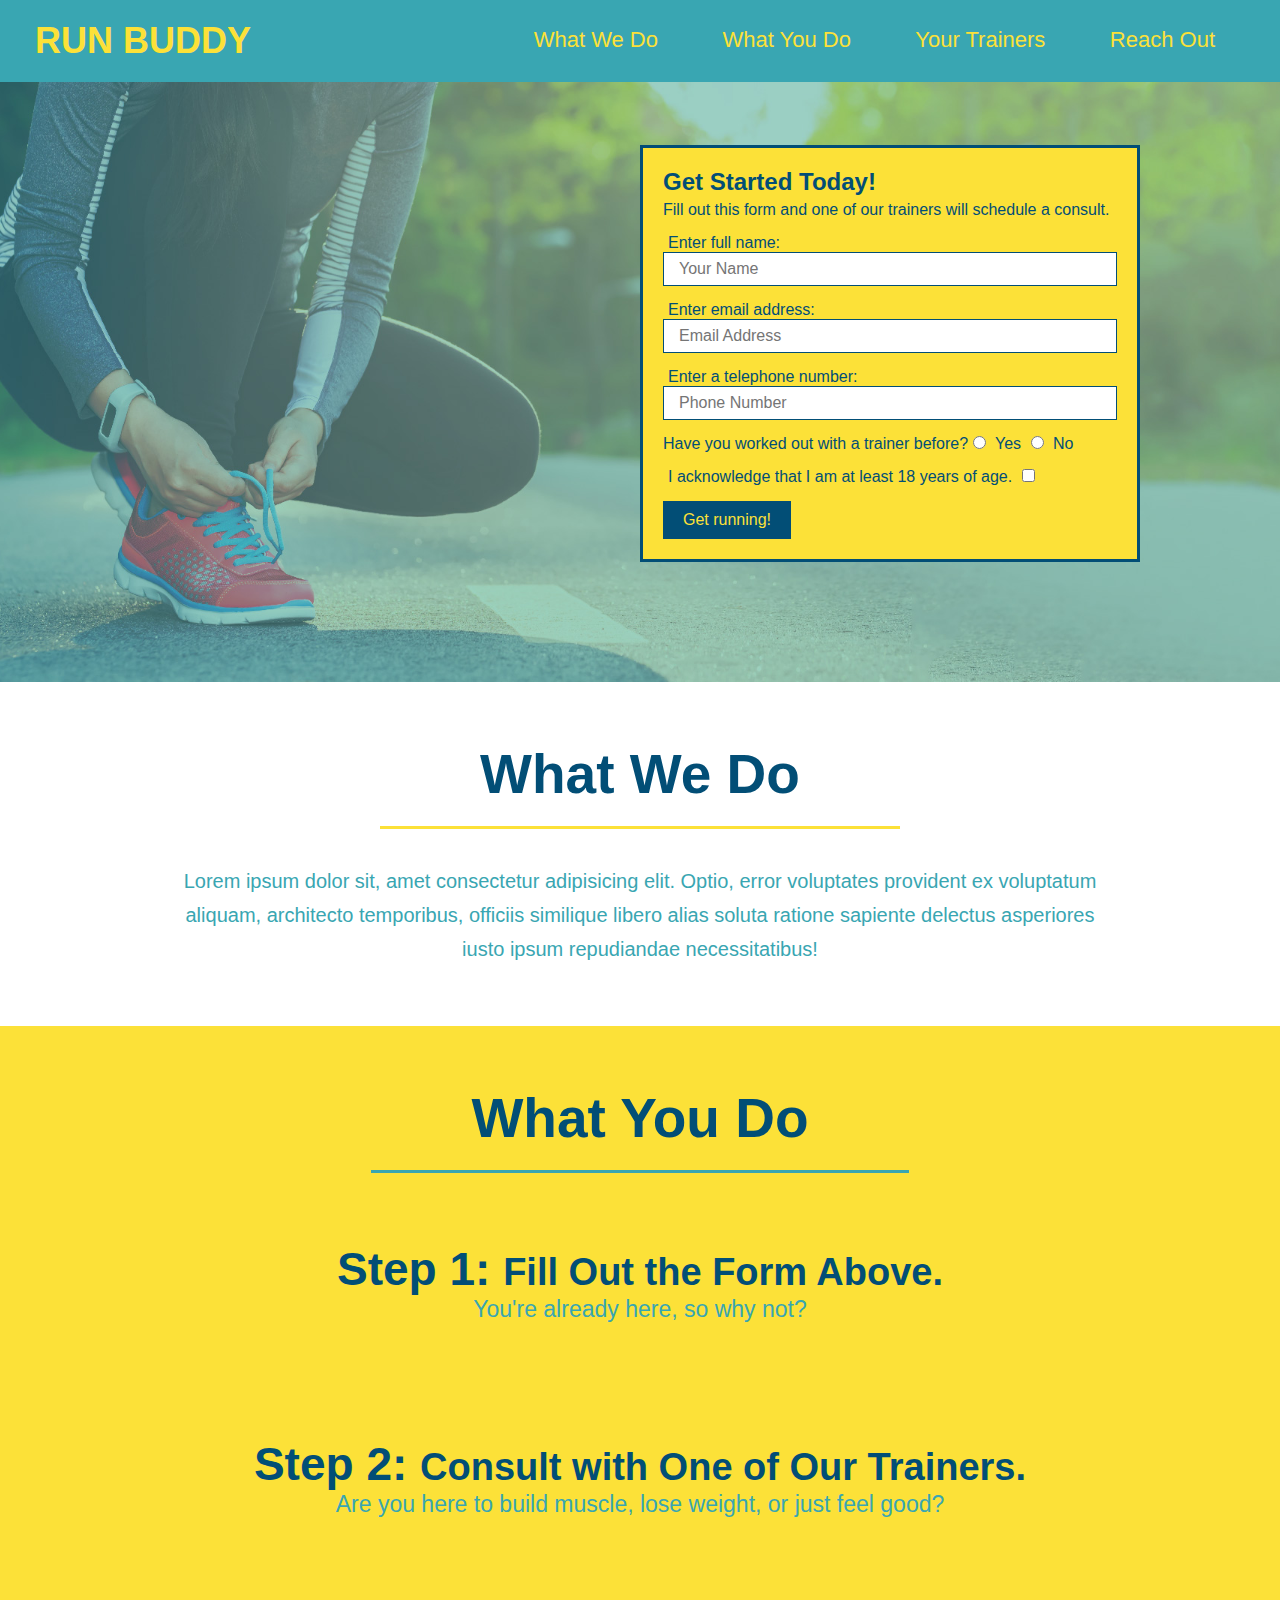
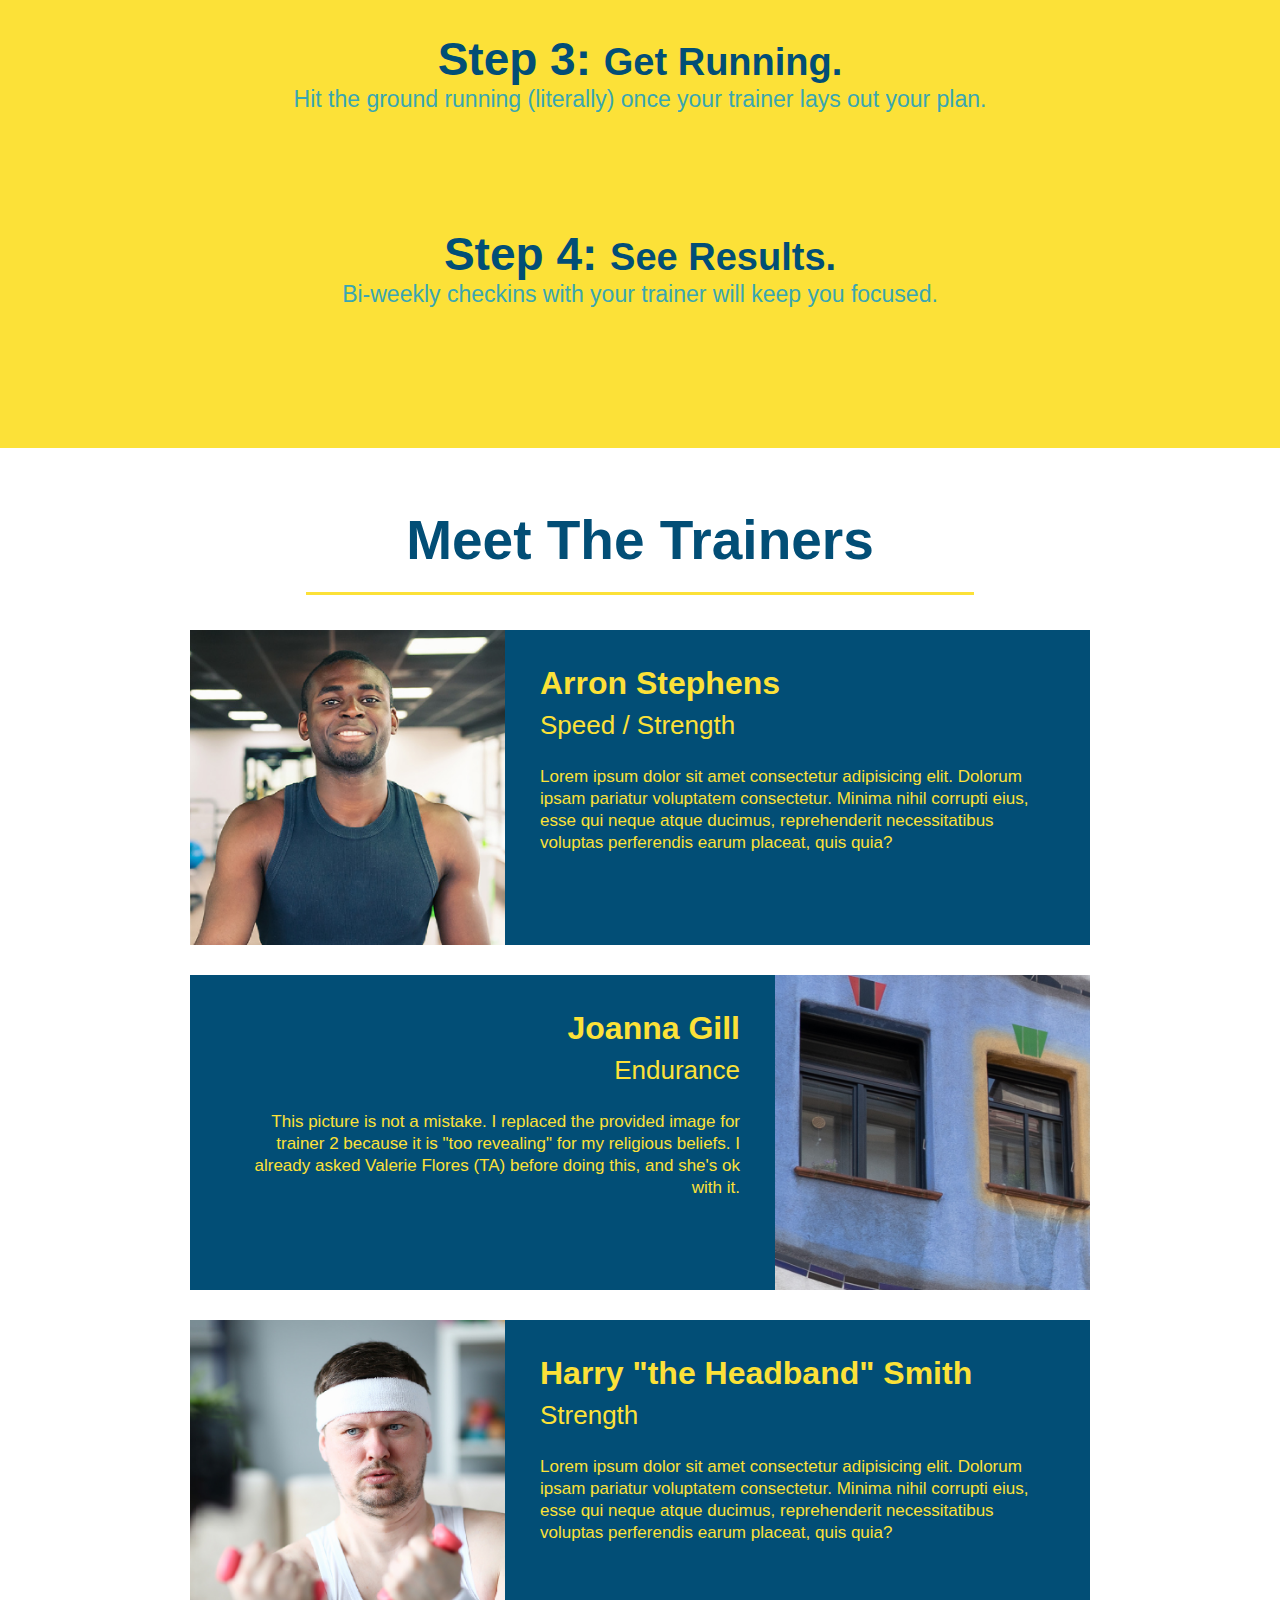
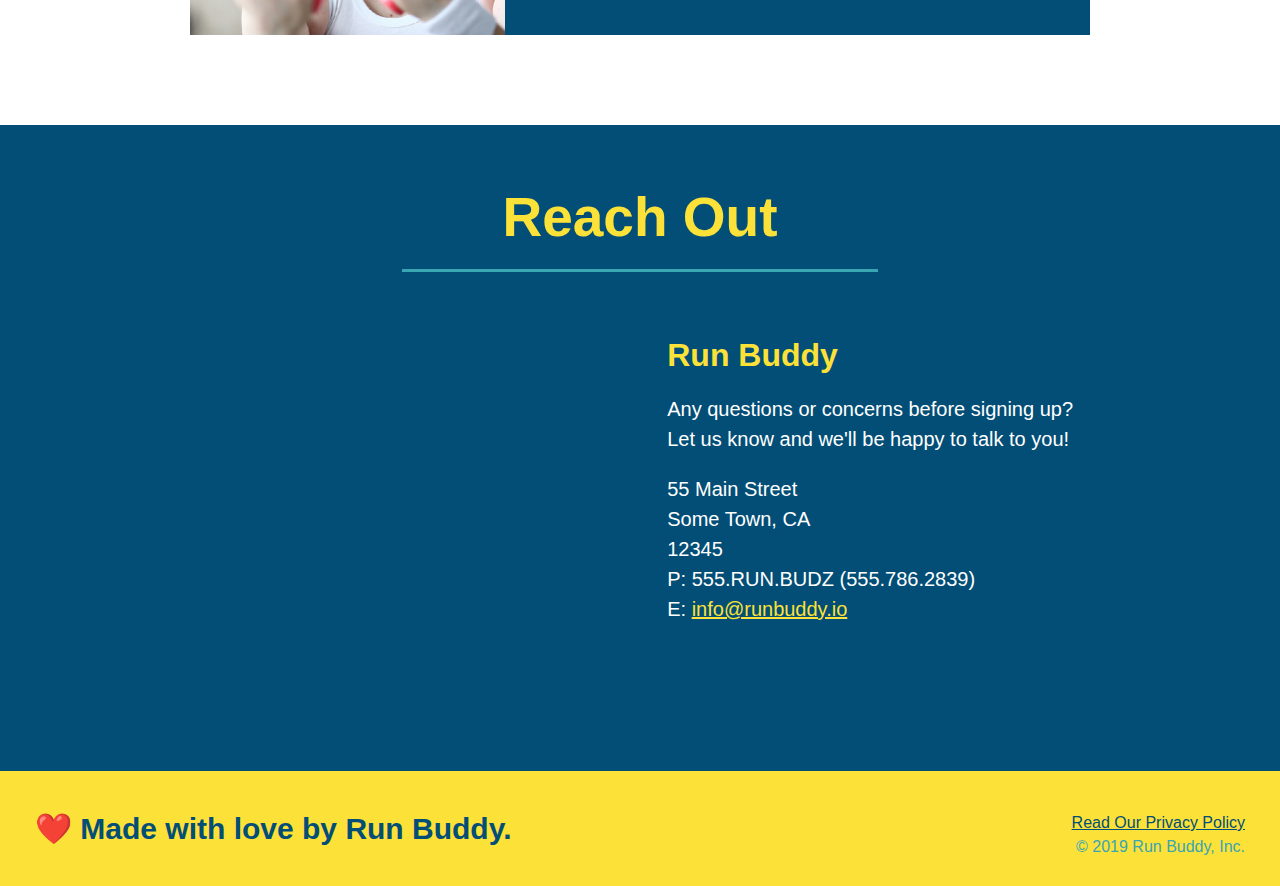
==== index.html @ 3a168fef "completed Porject as per mock-up design" ====
<!DOCTYPE html>
<html lang="en">
  <head>
    <meta charset="UTF-8" />
    <link rel="stylesheet" href="./assets/css/style.css" />
    <title>Run Buddy</title>
  </head>
  <body>
    <!-- navigation -->
    <header>
      <h1>
        <a href="/">RUN BUDDY</a>
      </h1>
      <nav>
        <!-- Unordered list element -->
        <ul>
          <!-- List item element -->
          <li>
            <!-- Anchor element -->
            <a href="#what-we-do">What We Do</a>
          </li>
          <li>
            <a href="#what-you-do">What You Do</a>
          </li>
          <li>
            <a href="#your-trainers">Your Trainers</a>
          </li>
          <li>
            <a href="#reach-out">Reach Out</a>
          </li>
        </ul>
      </nav>
    </header>

    <!-- hero/jumbotron -->
    <section class="hero">
      <div class="hero-form">
        <h3>Get Started Today!</h3>
        <p>
          Fill out this form and one of our trainers will schedule a consult.
        </p>
        <!-- Add form element -->
        <form>
          <label for="name">Enter full name:</label>
          <input
            type="text"
            placeholder="Your Name"
            name="name"
            id="name"
            class="form-input"
          />
          <label for="email">Enter email address:</label>
          <input
            type="email"
            placeholder="Email Address"
            name="email"
            id="email"
            class="form-input"
          />
          <label for="phone">Enter a telephone number:</label>
          <input
            type="tel"
            placeholder="Phone Number"
            name="phone"
            id="phone"
            class="form-input"
          />
          <p>
            Have you worked out with a trainer before?
            <input type="radio" name="trainer-confirm" id="trainer-yes" />
            <label for="trainer-yes">Yes</label>
            <input type="radio" name="trainer-confirm" id="trainer-no" />
            <label for="trainer-no">No</label>
          </p>
          <p>
            <label for="checkbox"
              >I acknowledge that I am at least 18 years of age.</label
            >
            <input type="checkbox" name="age-confirm" id="checkbox" />
          </p>
          <button type="submit">Get running!</button>
        </form>
      </div>
    </section>
    <!-- end hero -->

    <!-- "what we do" section -->
    <section id="what-we-do" class="intro">
      <h2 class="section-title primary-border">What We Do</h2>
      <p>
        Lorem ipsum dolor sit, amet consectetur adipisicing elit. Optio, error
        voluptates provident ex voluptatum aliquam, architecto temporibus,
        officiis similique libero alias soluta ratione sapiente delectus
        asperiores iusto ipsum repudiandae necessitatibus!
      </p>
    </section>

    <!-- "what you do" section -->
    <section id="what-you-do" class="steps">
      <h2 class="section-title secondary-border">What You Do</h2>

      <div>
        <!-- insert this img element -->
        <img src="./assets/images/step-1.svg" alt="" />
        <h3>Step 1: <span>Fill Out the Form Above.</span></h3>
        <p>You're already here, so why not?</p>
      </div>

      <div>
        <img src="./assets/images/step-2.svg" alt="" />
        <h3>Step 2: <span>Consult with One of Our Trainers.</span></h3>
        <p>Are you here to build muscle, lose weight, or just feel good?</p>
      </div>

      <div>
        <img src="./assets/images/step-3.svg" alt="" />
        <h3>Step 3: <span>Get Running.</span></h3>
        <p>
          Hit the ground running (literally) once your trainer lays out your
          plan.
        </p>
      </div>

      <div>
        <img src="./assets/images/step-4.svg" alt="" />
        <h3>Step 4: <span>See Results.</span></h3>
        <p>Bi-weekly checkins with your trainer will keep you focused.</p>
      </div>
    </section>

    <!-- "meet the trainers" section -->
    <section id="your-trainers" class="trainers">
      <h2 class="section-title primary-border">Meet The Trainers</h2>
      <article class="trainer">
        <img
          src="./assets/images/trainer-1.jpg"
          alt="Arron Stephens in his workout clothes, ready to pump iron"
        />
        <div class="trainer-bio text-left">
          <h3>Arron Stephens</h3>
          <h4>Speed / Strength</h4>
          <p>
            Lorem ipsum dolor sit amet consectetur adipisicing elit. Dolorum
            ipsam pariatur voluptatem consectetur. Minima nihil corrupti eius,
            esse qui neque atque ducimus, reprehenderit necessitatibus voluptas
            perferendis earum placeat, quis quia?
          </p>
        </div>
      </article>

      <article class="trainer">
        <div class="trainer-bio text-right">
          <h3>Joanna Gill</h3>
          <h4>Endurance</h4>
          <p>
            This picture is not a mistake. I replaced the provided image for
            trainer 2 because it is "too revealing" for my religious beliefs. I
            already asked Valerie Flores (TA) before doing this, and she's ok
            with it.
          </p>
        </div>
        <img
          src="./assets/images/trainer-2.jpg"
          alt="Joanna Gill cooling off after a workout (not really! it's a nice building in Vienna, Amsterdam!)"
        />
      </article>

      <article class="trainer">
        <img
          src="./assets/images/trainer-3.jpg"
          alt="Harry Smith wearing a headband and lifting comically small pink weights"
        />
        <div class="trainer-bio text-left">
          <h3>Harry "the Headband" Smith</h3>
          <h4>Strength</h4>
          <p>
            Lorem ipsum dolor sit amet consectetur adipisicing elit. Dolorum
            ipsam pariatur voluptatem consectetur. Minima nihil corrupti eius,
            esse qui neque atque ducimus, reprehenderit necessitatibus voluptas
            perferendis earum placeat, quis quia?
          </p>
        </div>
      </article>
    </section>

    <!-- "reach out" section -->
    <section id="reach-out" class="contact">
      <h2 class="section-title secondary-border">Reach Out</h2>
      <div class="contact-info">
        <iframe
          src="https://www.google.com/maps/embed?pb=!1m14!1m12!1m3!1d12182.30520634488!2d-74.0652613!3d40.2407219!2m3!1f0!2f0!3f0!3m2!1i1024!2i768!4f13.1!5e0!3m2!1sen!2sus!4v1561060983193!5m2!1sen!2sus"
          frameborder="0"
          style="border: 0;"
          allowfullscreen=""
        ></iframe>
        <div>
          <h3>Run Buddy</h3>
          <p>
            Any questions or concerns before signing up?
            <br />
            Let us know and we'll be happy to talk to you!
          </p>
          <address>
            55 Main Street<br />
            Some Town, CA<br />
            12345<br />
            P: 555.RUN.BUDZ (555.786.2839)<br />
            E: <a href="mailto:info@runbuddy.io">info@runbuddy.io</a>
          </address>
        </div>
      </div>
    </section>

    <!-- footer -->
    <footer>
      <h2>❤️ Made with love by Run Buddy.</h2>
      <div>
        <a href="./privacy-policy.html">Read Our Privacy Policy</a><br />
        &copy; 2019 Run Buddy, Inc.
      </div>
    </footer>
  </body>
</html>
---- assets/css/style.css ----
/* universal styles | this breaks inheritance*/
* {
  margin: 0;
  padding: 0;
  box-sizing: border-box;
}

/* body styles */
body {
  /* more on this crazy alphanumerical value in a minute! */
  color: #39a6b2;
  font-family: Helvetica, Arial, sans-serif;
}

/* header styles start */
header {
  padding: 20px 35px;
  background-color: #39a6b2;
}

header h1 {
  font-weight: bold;
  font-size: 36px;
  color: #fce138;
  margin: 0;
  display: inline;
}

header a {
  text-decoration: none;
  color: #fce138;
}

header nav {
  float: right;
  margin: 7px 0;
}

header nav ul li {
  display: inline;
}

header nav ul li a {
  margin: 0 30px;
  font-weight: lighter;
  font-size: 22px;
}
/* header syles end */

/* footer styles start */
footer {
  background: #fce138;
  width: 100%;
  padding: 40px 35px;
}

footer h2 {
  display: inline;
  color: #024e76;
  font-size: 30px;
  margin: 0;
}

footer div {
  float: right;
  line-height: 1.5;
  text-align: right;
}

footer a {
  color: #024e76;
}
/* footer styles end */

/* section styles start */
section {
  padding: 60px;
}
/* section styles end */

/* hero styles start */
.hero {
  background-image: url("../images/hero-bg.jpg");
  height: 600px;
  background-size: cover;
  background-position: center;
  position: relative;
}

.hero-form {
  border: 3px solid #024e76;
  background-color: #fce138;
  padding: 20px;
  width: 500px;
  color: #024e76;
  position: absolute;
  bottom: 120px;
  right: 140px;
}

.hero-form h3 {
  font-size: 24px;
  margin: 0;
}

.hero-form p {
  margin: 5px 0 15px 0;
}

.form-input {
  border: 1px solid #024e76;
  display: block;
  padding: 7px 15px;
  font-size: 16px;
  color: #024e76;
  width: 100%;
  margin-bottom: 15px;
}

.hero-form label {
  margin: 0 5px;
}

.hero-form button {
  color: #fce138;
  background-color: #024e76;
  border: none;
  padding: 10px 20px;
  font-size: 16px;
}
/* hero styles end */

.intro {
  text-align: center;
}

.section-title {
  font-size: 55px;
  color: #024e76;
  margin-bottom: 35px;
  padding: 0 100px 20px 100px;
  display: inline-block;
  border-bottom: 3px solid;
}

.primary-border {
  border-color: #fce138;
}

.secondary-border {
  border-color: #39a6b2;
}

.intro p {
  line-height: 1.7;
  color: #39a6b2;
  width: 80%;
  font-size: 20px;
  margin: 0 auto;
}

.steps {
  text-align: center;
  background: #fce138;
}

.steps div {
  margin-bottom: 80px;
}

.steps img {
  width: 15%;
  margin: 10px 0;
}

.steps h3 {
  color: #024e76;
  font-size: 46px;
  margin-top: 10px;
}

.steps p {
  color: #39a6b2;
  font-size: 23px;
}

.steps span {
  font-size: 38px;
}

.trainers {
  text-align: center;
}

.trainer {
  width: 900px;
  margin: 0 auto 30px auto;
  background: #024e76;
  color: #fce138;
  overflow: auto;
}

.trainer img {
  width: 35%;
  float: left;
}

.trainer-bio {
  padding: 35px;
  float: left;
  width: 65%;
}

.text-left {
  text-align: left;
}

.text-right {
  text-align: right;
}

.trainer-bio h3 {
  font-size: 32px;
  margin-bottom: 8px;
}

.trainer-bio h4 {
  font-weight: lighter;
  font-size: 26px;
  margin-bottom: 25px;
}

.trainer-bio p {
  font-size: 17px;
  line-height: 1.3;
}

/* reach out styles start */
.contact {
  text-align: center;
  background-color: #024e76;
}

.contact h2 {
  color: #fce138;
}

.contact-info iframe {
  width: 400px;
  height: 400px;
}

.contact-info div {
  width: 410px;
  display: inline-block;
  vertical-align: top;
  text-align: left;
  margin: 30px 0 0 60px;
  color: white;
}

.contact-info h3 {
  color: #fce138;
  font-size: 32px;
}

.contact-info p, .contact-info address {
  margin: 20px 0;
  line-height: 1.5;
  font-size: 20px;
  font-style: normal;
}

.contact-info a {
  color: #fce138;
}

/* reach out styles end */

.page-title h2 {
  display: inline-block;
  border-bottom: 4px solid #fce138;
  padding: 0 80px 15px 80px;
  font-weight: normal;
  font-size: 24px;
  font-style: italic;
}
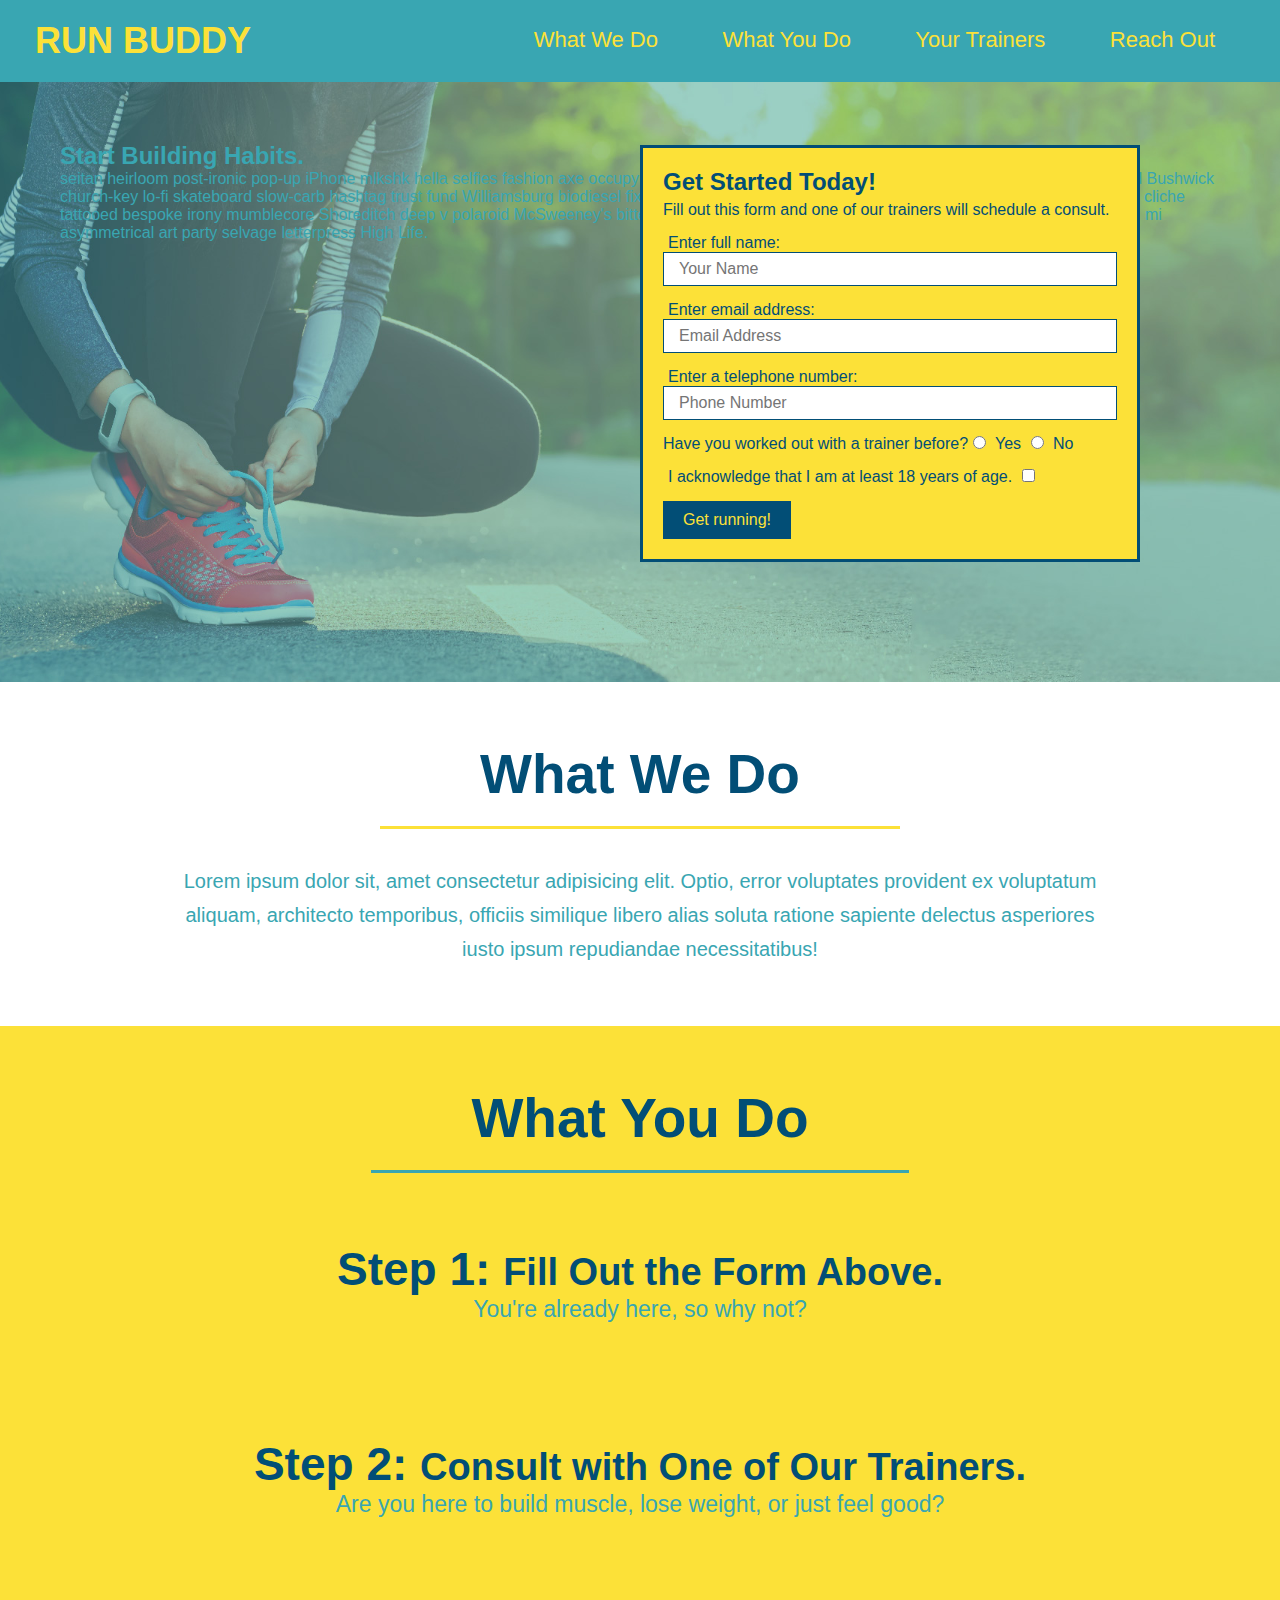
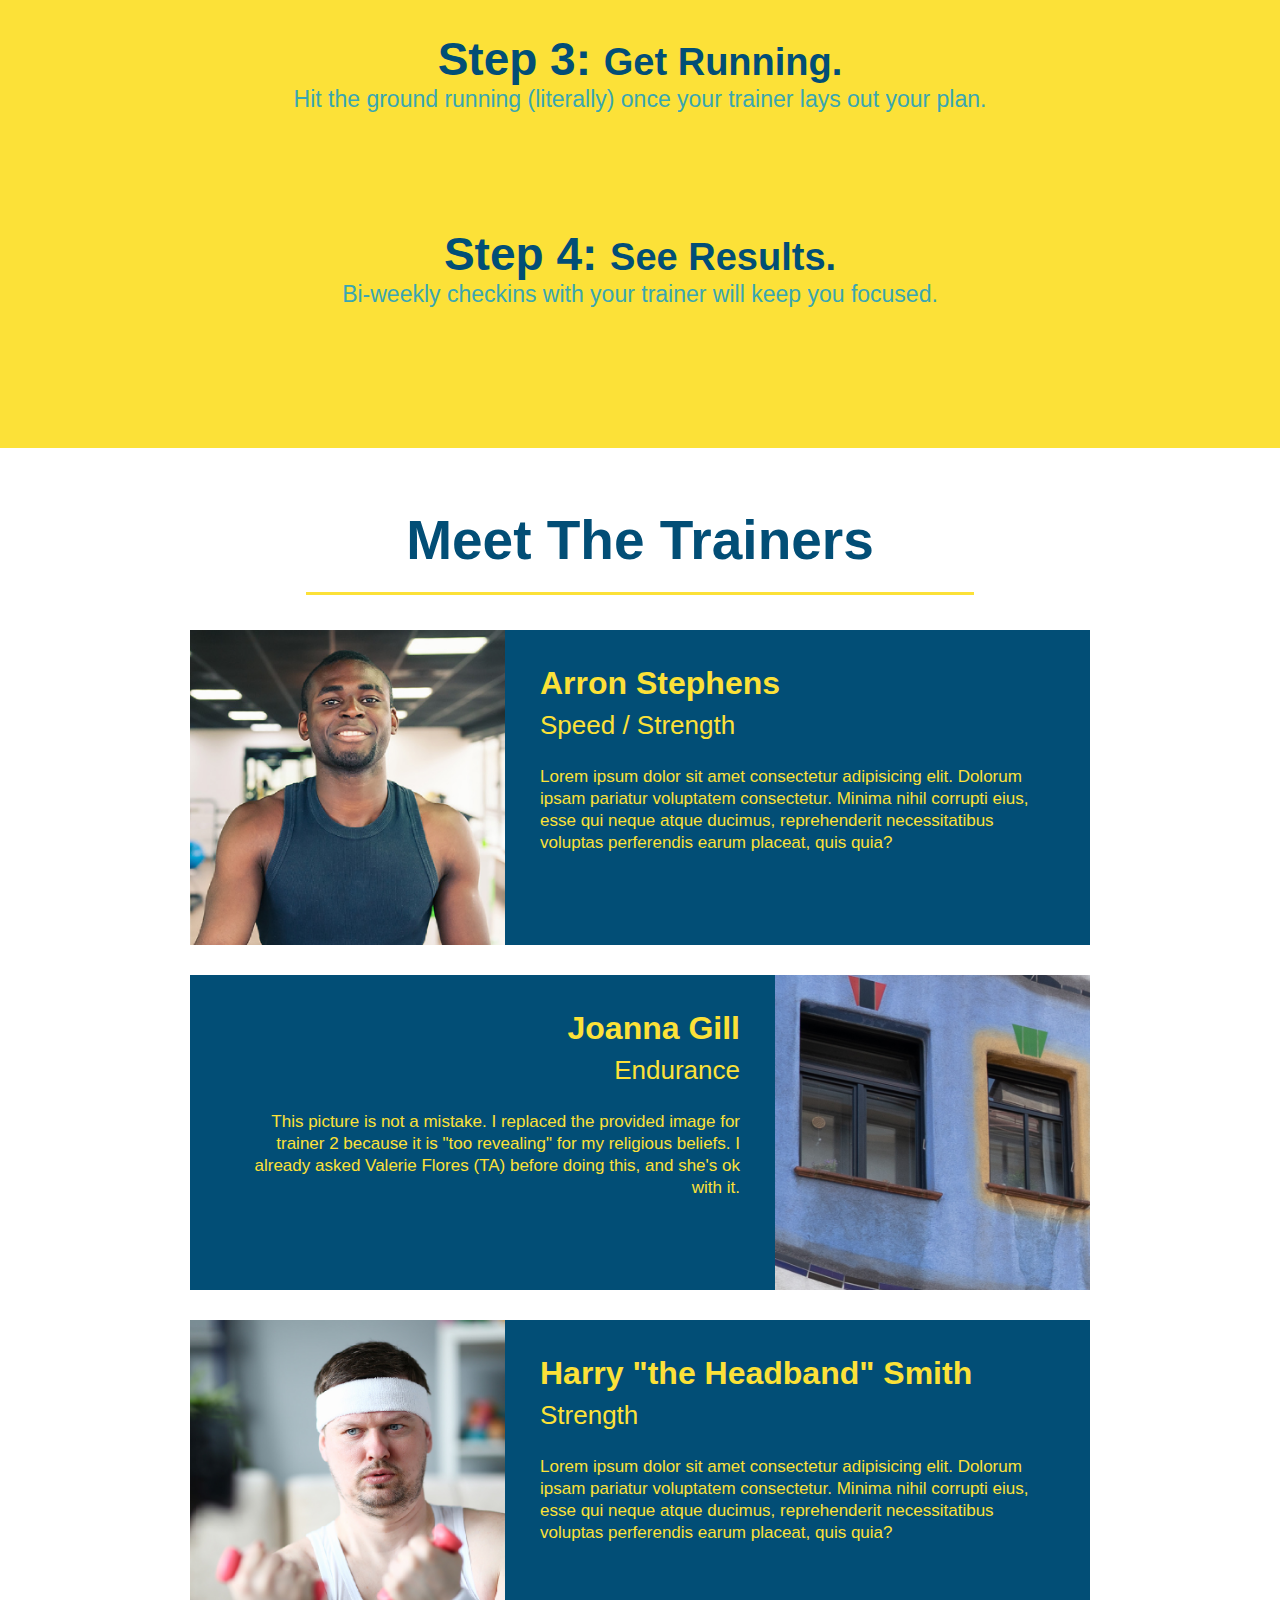
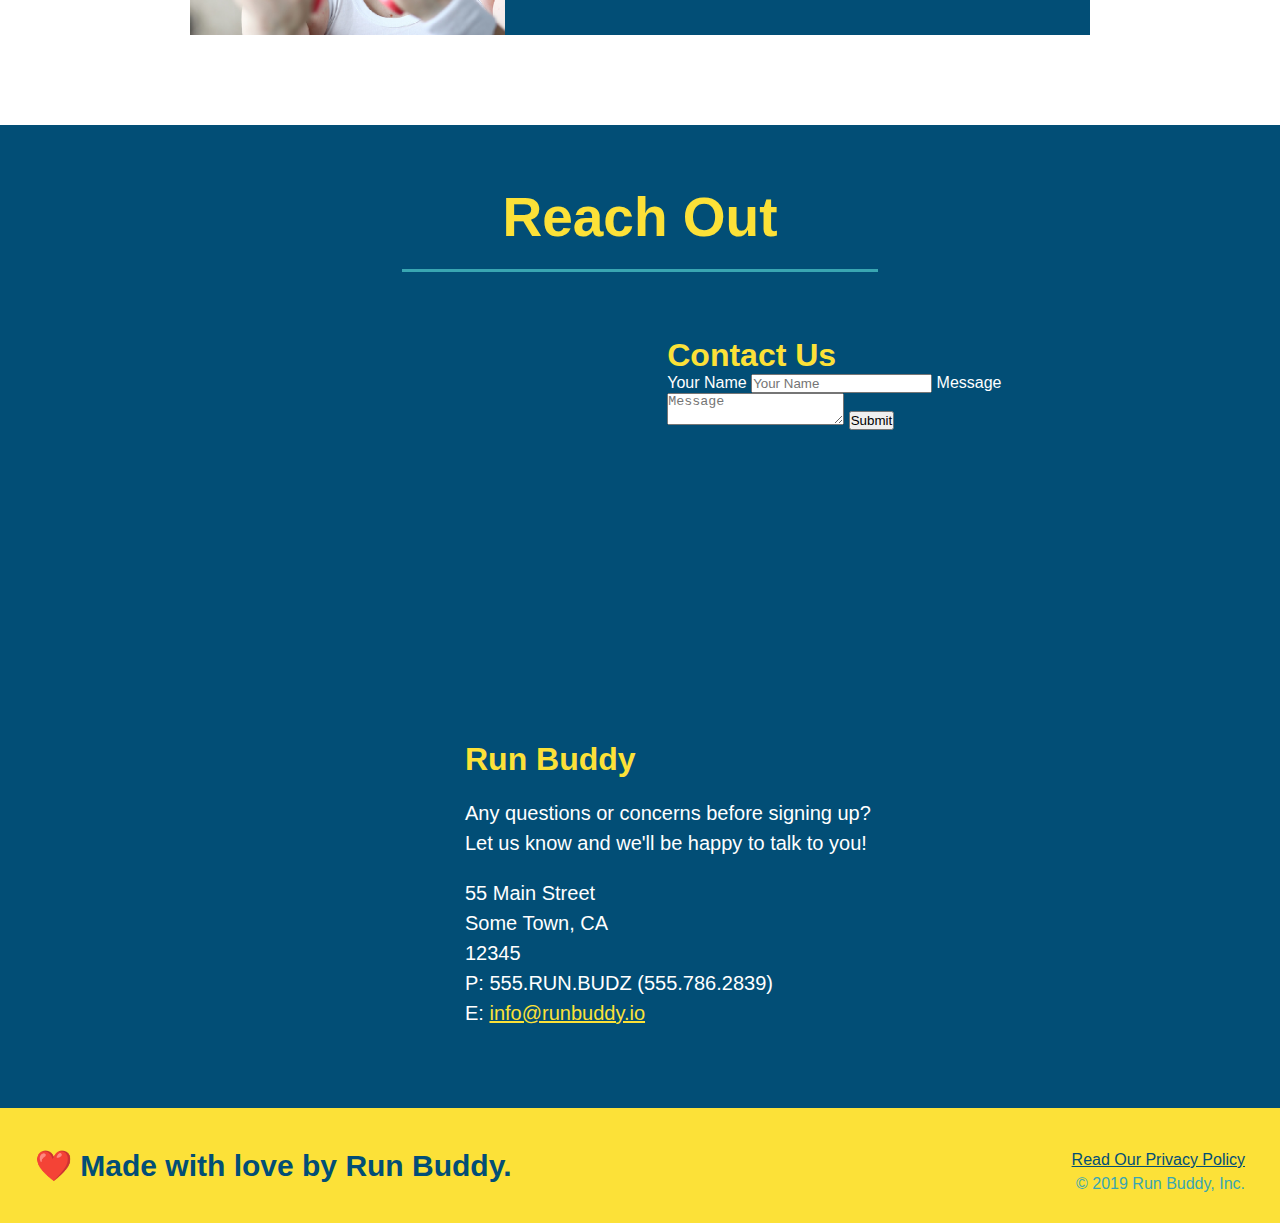
==== commit 1098ecf6: "add contact form" ====
--- a/index.html
+++ b/index.html
@@ -34,6 +34,17 @@
 
     <!-- hero/jumbotron -->
     <section class="hero">
+      <div class="hero-cta">
+        <h2>Start Building Habits.</h2>
+        <p>
+          seitan heirloom post-ironic pop-up iPhone mlkshk hella selfies fashion axe occupy readymade put a bird on it
+    messenger bag Wes Anderson Schlitz plaid Bushwick church-key lo-fi skateboard slow-carb hashtag trust fund
+    Williamsburg biodiesel fixie farm-to-table 8-bit banjo XOXO Banksy chillwave bicycle rights retro cliche
+    tattooed bespoke irony mumblecore Shoreditch deep v polaroid McSweeney's bitters cray gentrify tofu Marfa you
+    probably haven't heard of them yr banh mi asymmetrical art party selvage letterpress High Life.
+        </p>
+      </div>
+
       <div class="hero-form">
         <h3>Get Started Today!</h3>
         <p>
@@ -193,6 +204,18 @@
           style="border: 0;"
           allowfullscreen=""
         ></iframe>
+        <div class="contact-form">
+          <h3>Contact Us</h3>
+          <form>
+            <label for="contact-name">Your Name</label>
+            <input type="text" id="contact-name" placeholder="Your Name" />
+        
+            <label for="contact-message">Message</label>
+            <textarea id="contact-message" placeholder="Message"></textarea>
+        
+            <button type="submit">Submit</button>
+          </form>
+        </div>
         <div>
           <h3>Run Buddy</h3>
           <p>
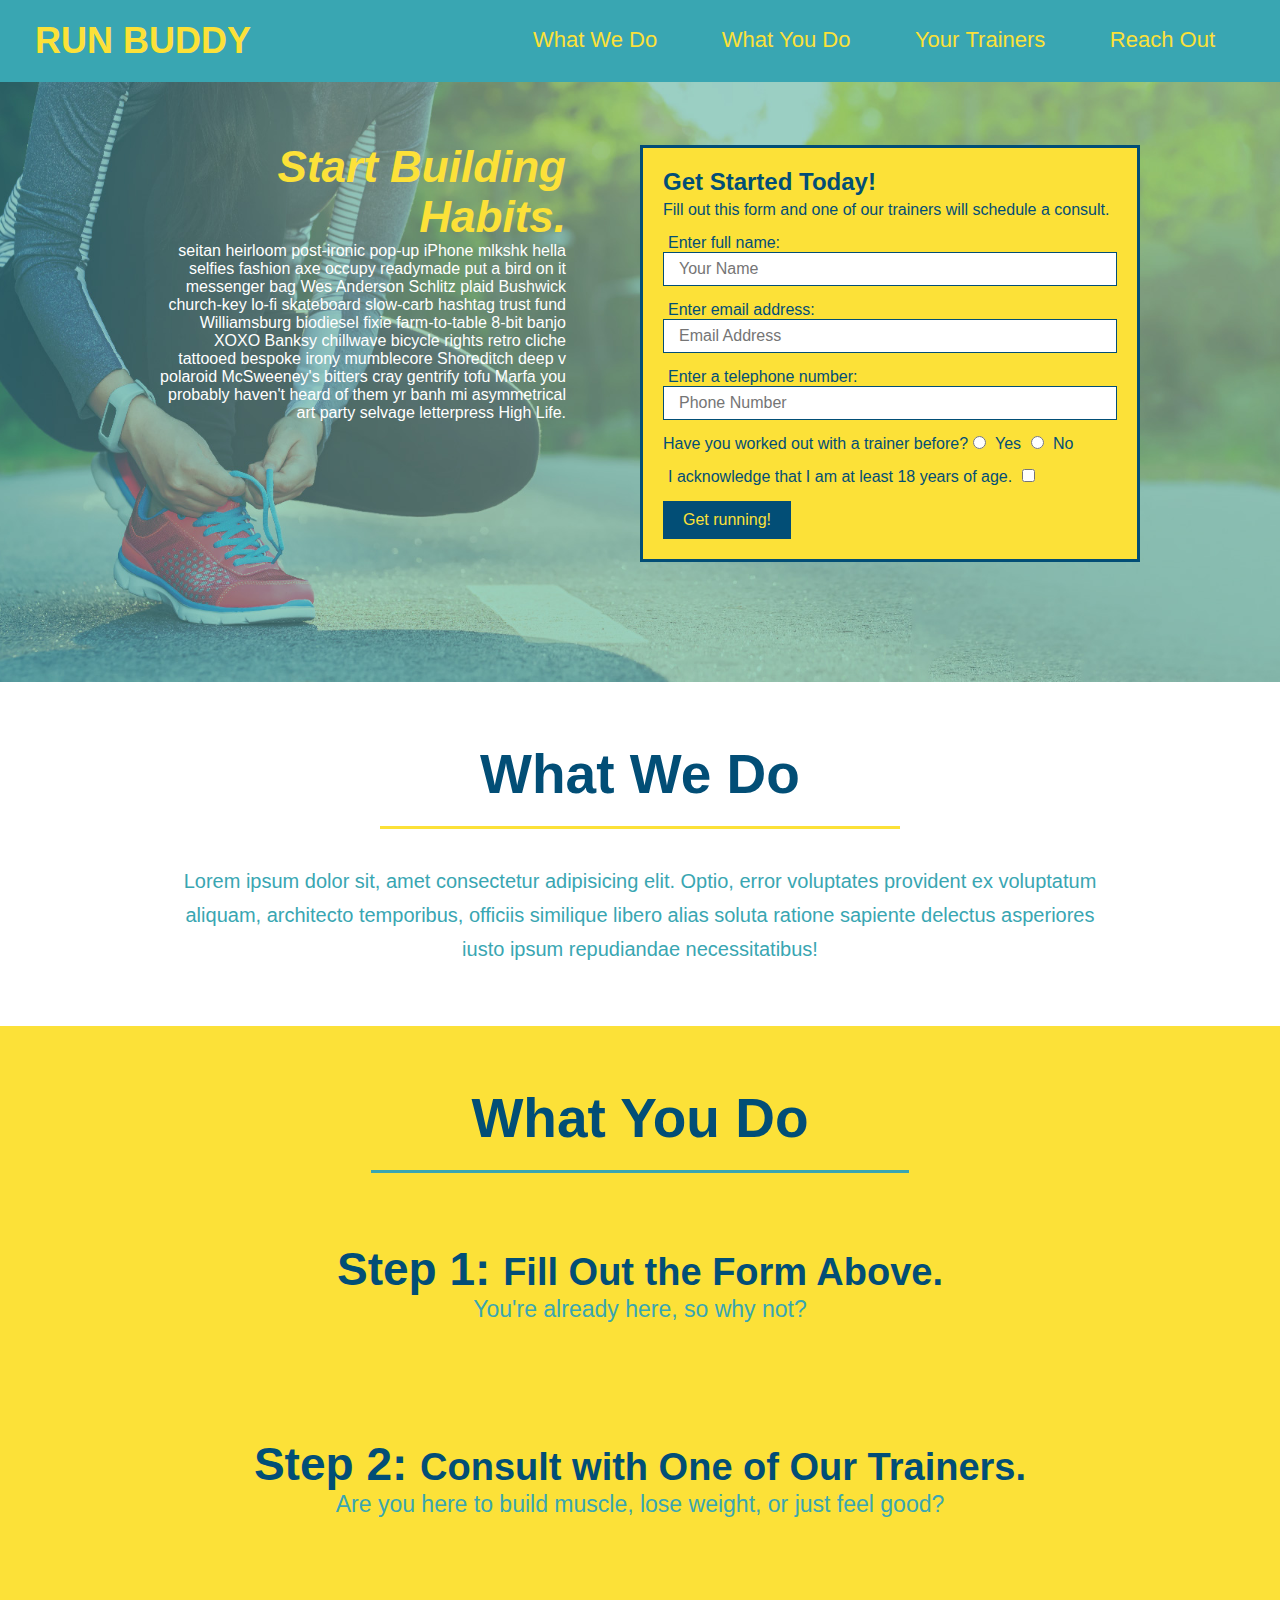
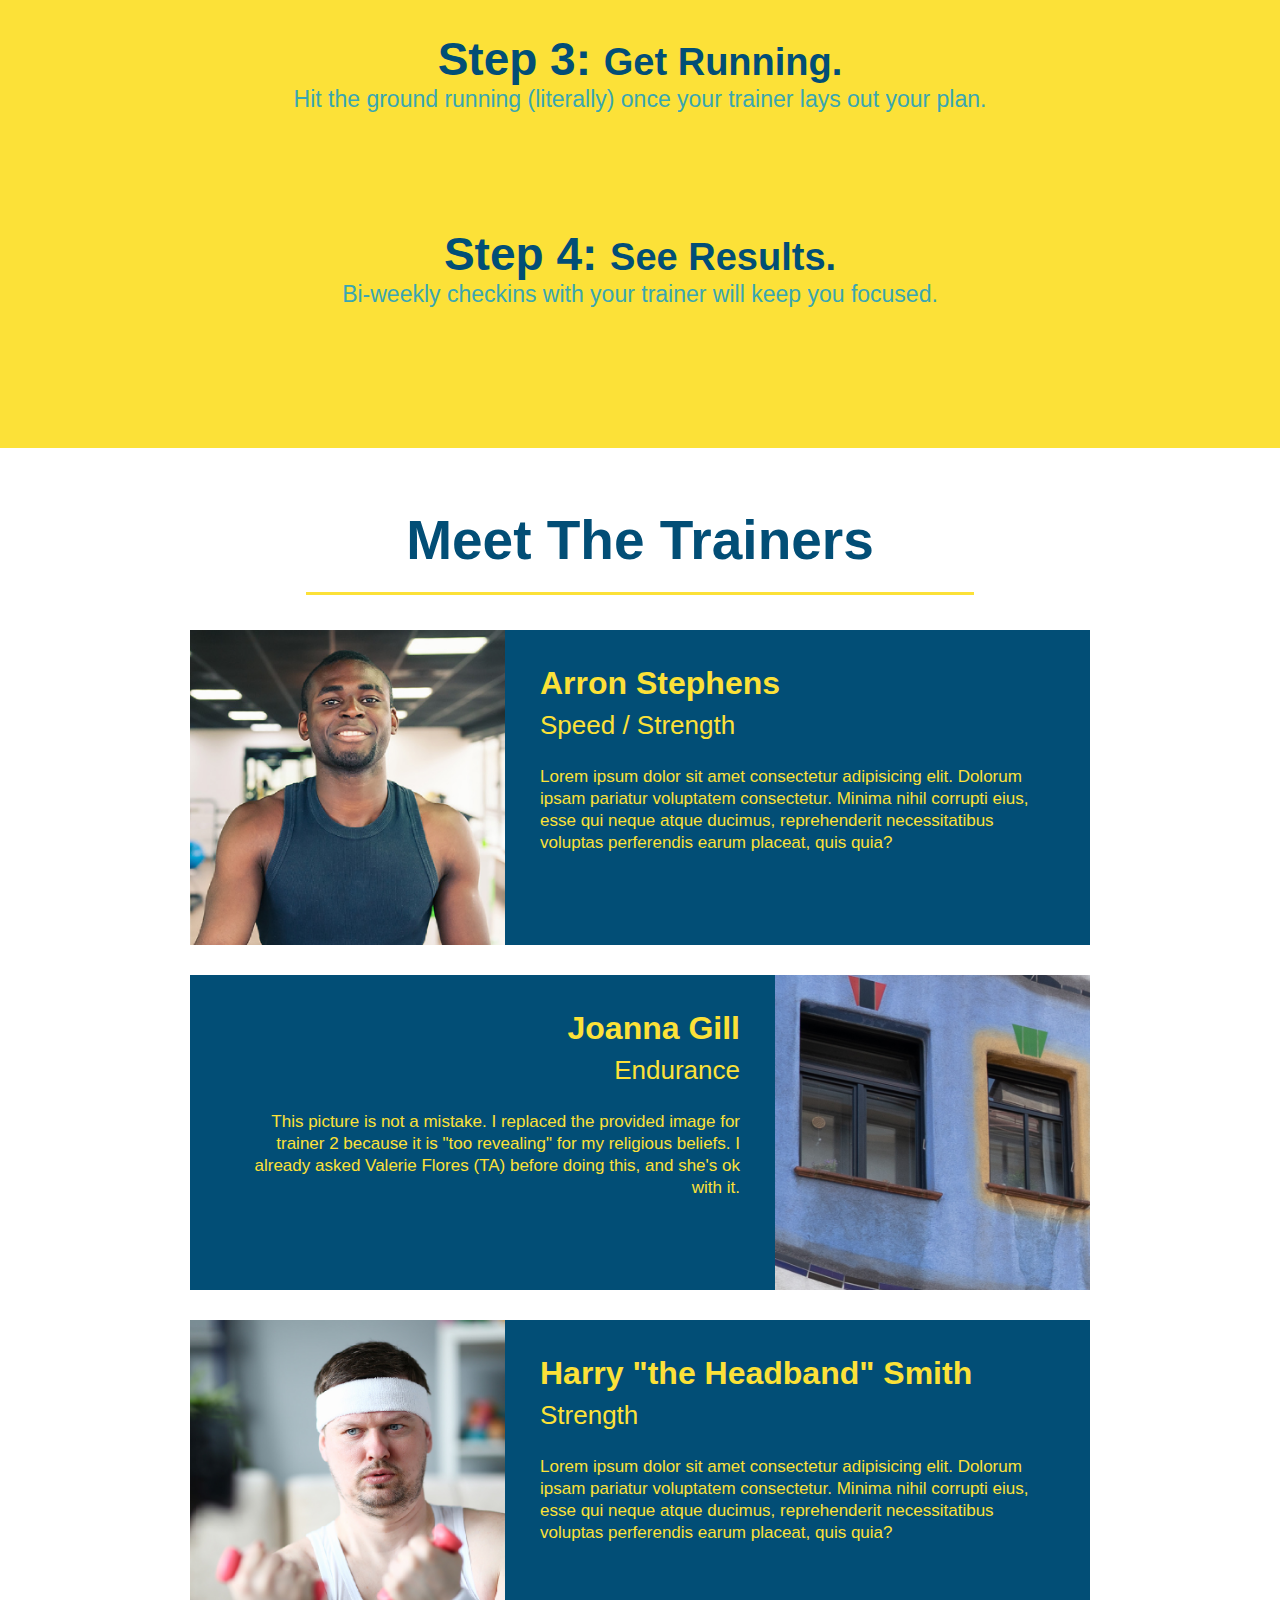
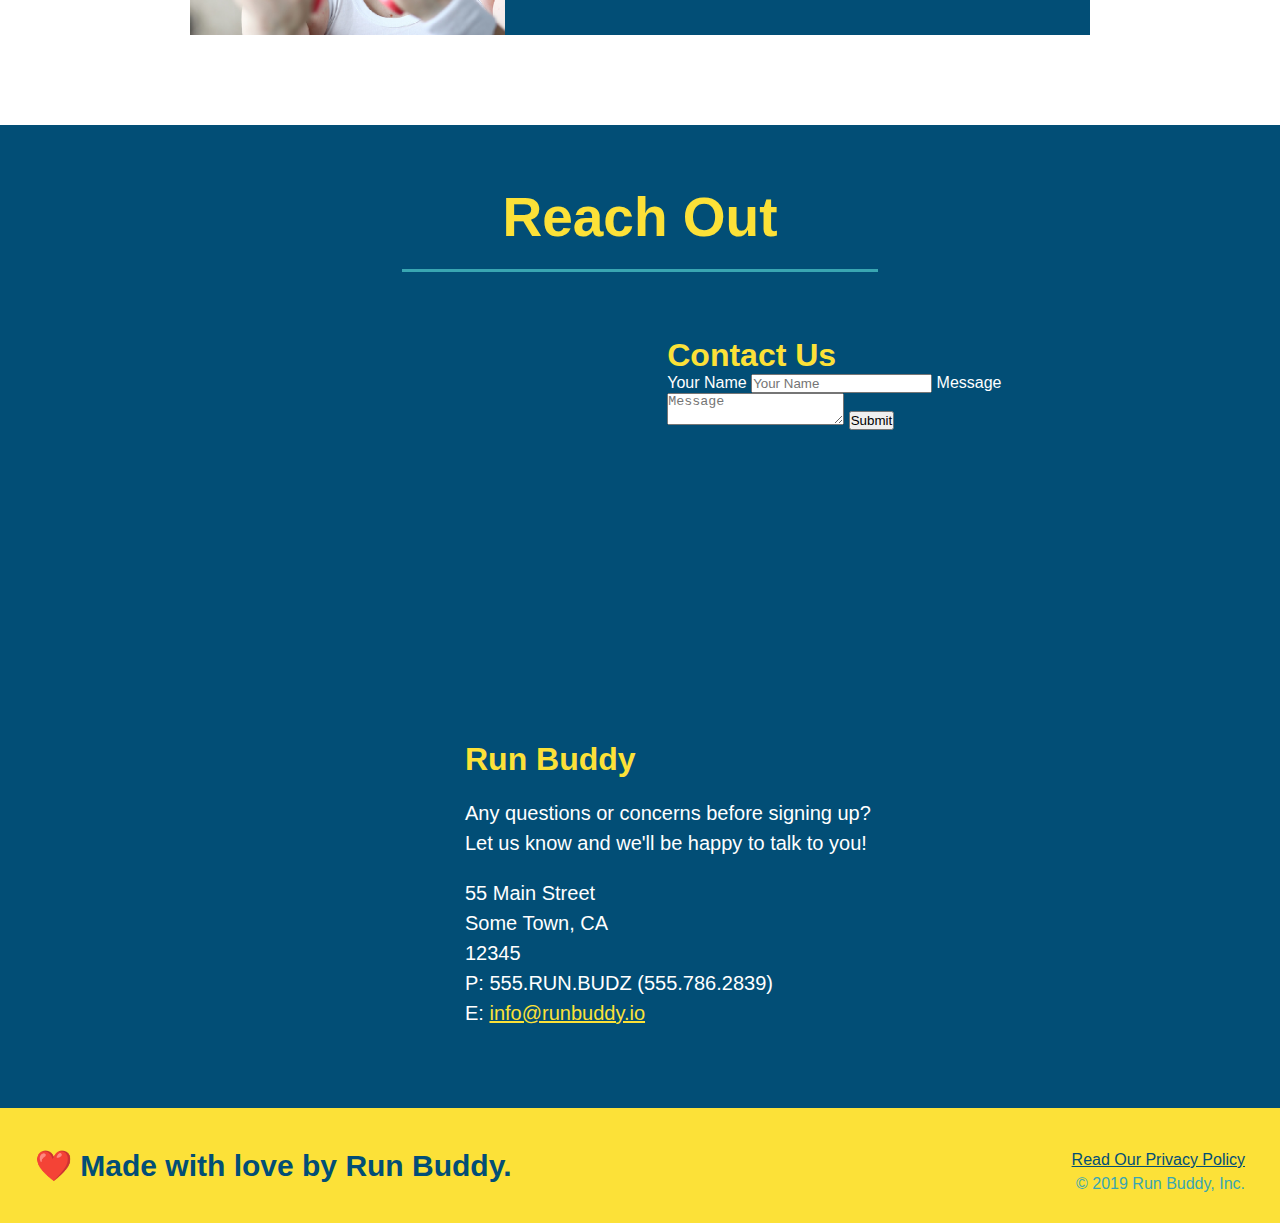
==== commit 39d25525: "add flexbox to header" ====
--- a/index.html
+++ b/index.html
@@ -17,16 +17,16 @@
           <!-- List item element -->
           <li>
             <!-- Anchor element -->
-            <a href="#what-we-do">What We Do</a>
-          </li>
-          <li>
-            <a href="#what-you-do">What You Do</a>
-          </li>
-          <li>
-            <a href="#your-trainers">Your Trainers</a>
-          </li>
-          <li>
-            <a href="#reach-out">Reach Out</a>
+            <a href="#what-we-do">What We Do</a>
+          </li>
+          <li>
+            <a href="#what-you-do">What You Do</a>
+          </li>
+          <li>
+            <a href="#your-trainers">Your Trainers</a>
+          </li>
+          <li>
+            <a href="#reach-out">Reach Out</a>
           </li>
         </ul>
       </nav>
@@ -37,11 +37,14 @@
       <div class="hero-cta">
         <h2>Start Building Habits.</h2>
         <p>
-          seitan heirloom post-ironic pop-up iPhone mlkshk hella selfies fashion axe occupy readymade put a bird on it
-    messenger bag Wes Anderson Schlitz plaid Bushwick church-key lo-fi skateboard slow-carb hashtag trust fund
-    Williamsburg biodiesel fixie farm-to-table 8-bit banjo XOXO Banksy chillwave bicycle rights retro cliche
-    tattooed bespoke irony mumblecore Shoreditch deep v polaroid McSweeney's bitters cray gentrify tofu Marfa you
-    probably haven't heard of them yr banh mi asymmetrical art party selvage letterpress High Life.
+          seitan heirloom post-ironic pop-up iPhone mlkshk hella selfies fashion
+          axe occupy readymade put a bird on it messenger bag Wes Anderson
+          Schlitz plaid Bushwick church-key lo-fi skateboard slow-carb hashtag
+          trust fund Williamsburg biodiesel fixie farm-to-table 8-bit banjo XOXO
+          Banksy chillwave bicycle rights retro cliche tattooed bespoke irony
+          mumblecore Shoreditch deep v polaroid McSweeney's bitters cray
+          gentrify tofu Marfa you probably haven't heard of them yr banh mi
+          asymmetrical art party selvage letterpress High Life.
         </p>
       </div>
 
@@ -209,10 +212,10 @@
           <form>
             <label for="contact-name">Your Name</label>
             <input type="text" id="contact-name" placeholder="Your Name" />
-        
+
             <label for="contact-message">Message</label>
             <textarea id="contact-message" placeholder="Message"></textarea>
-        
+
             <button type="submit">Submit</button>
           </form>
         </div>
--- a/assets/css/style.css
+++ b/assets/css/style.css
@@ -14,16 +14,18 @@
 
 /* header styles start */
 header {
+  display: flex;
+  justify-content: space-between;
+  flex-wrap: wrap;
   padding: 20px 35px;
   background-color: #39a6b2;
 }
 
 header h1 {
   font-weight: bold;
+  margin: 0;
   font-size: 36px;
   color: #fce138;
-  margin: 0;
-  display: inline;
 }
 
 header a {
@@ -32,7 +34,6 @@
 }
 
 header nav {
-  float: right;
   margin: 7px 0;
 }
 
@@ -87,6 +88,23 @@
   position: relative;
 }
 
+.hero-cta {
+  margin-left: 100px;
+  width: 35%;
+  text-align: right;
+}
+
+.hero-cta h2 {
+  color: #fce138;
+  font-size: 44px;
+  font-style: italic;
+}
+
+.hero-cta p {
+  color: white;
+  font-size: 16px;
+}
+
 .hero-form {
   border: 3px solid #024e76;
   background-color: #fce138;
@@ -264,7 +282,8 @@
   font-size: 32px;
 }
 
-.contact-info p, .contact-info address {
+.contact-info p,
+.contact-info address {
   margin: 20px 0;
   line-height: 1.5;
   font-size: 20px;
@@ -284,4 +303,4 @@
   font-weight: normal;
   font-size: 24px;
   font-style: italic;
-}+}
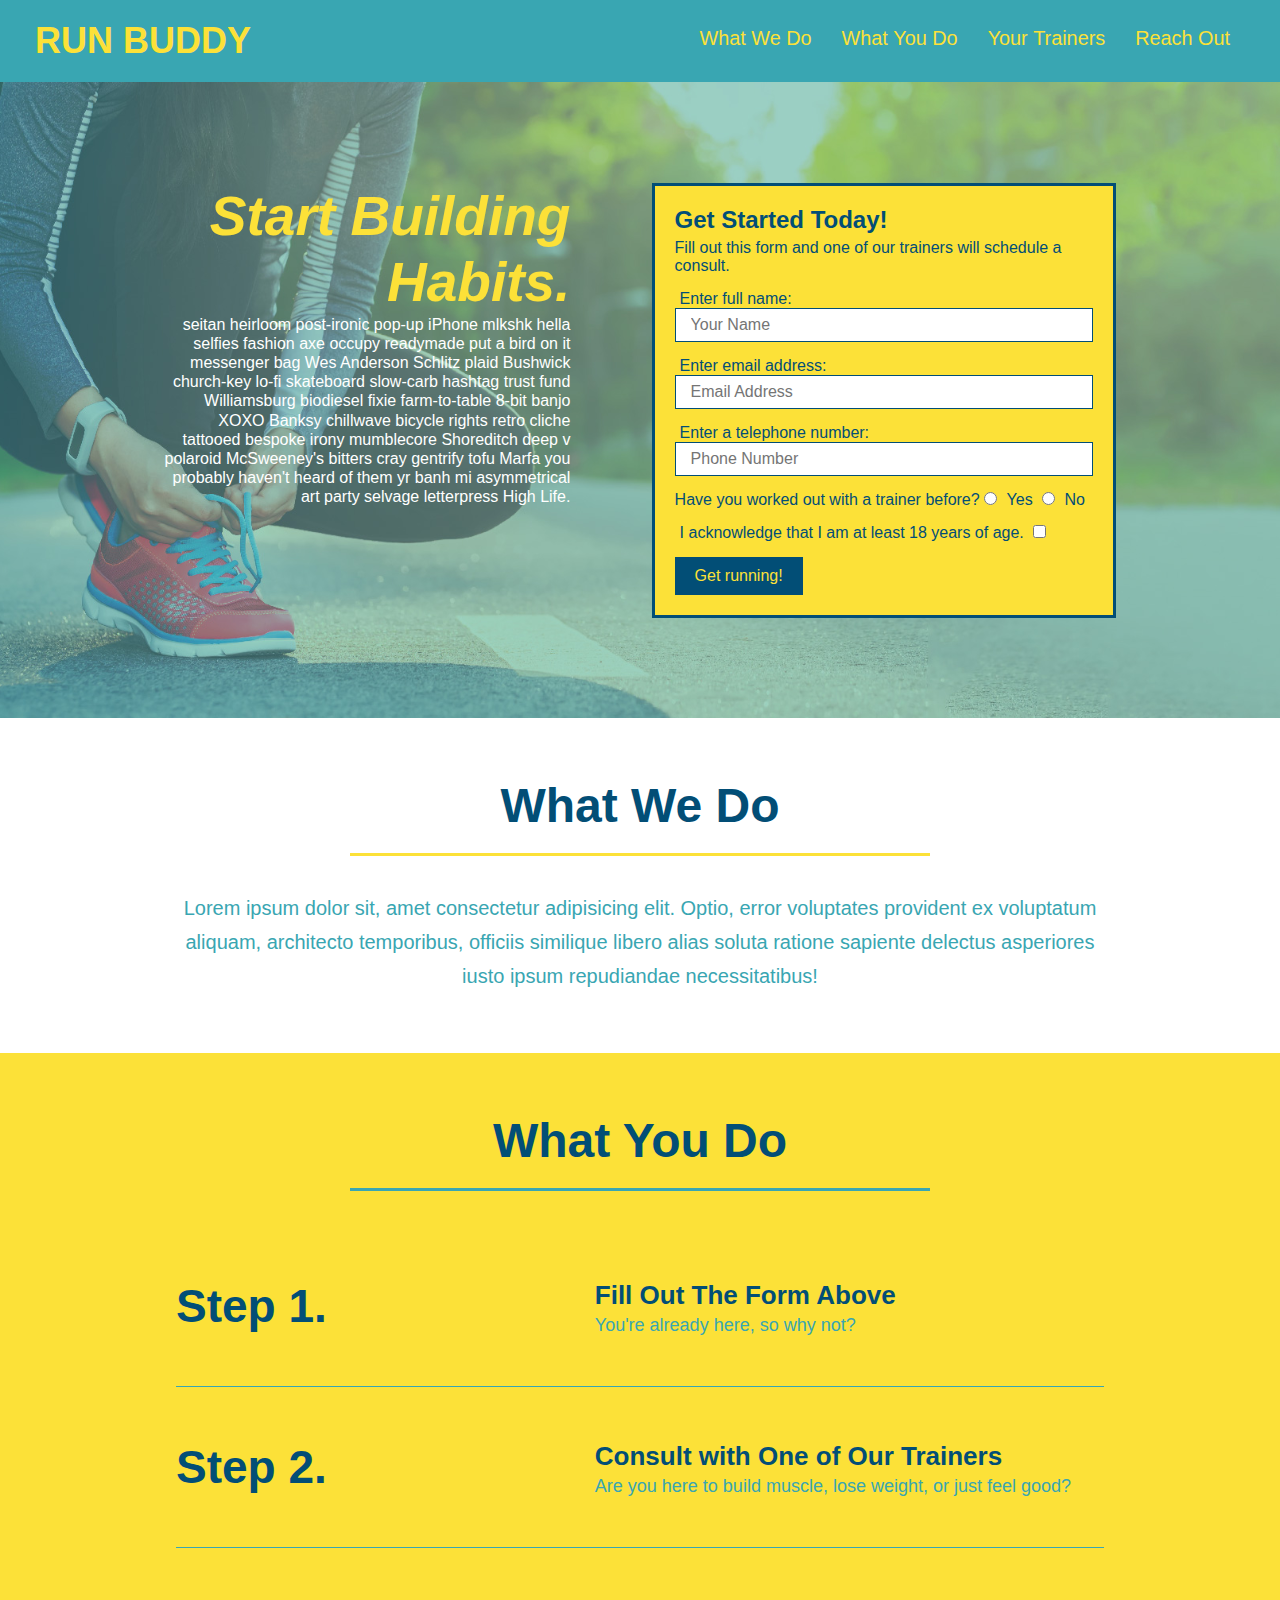
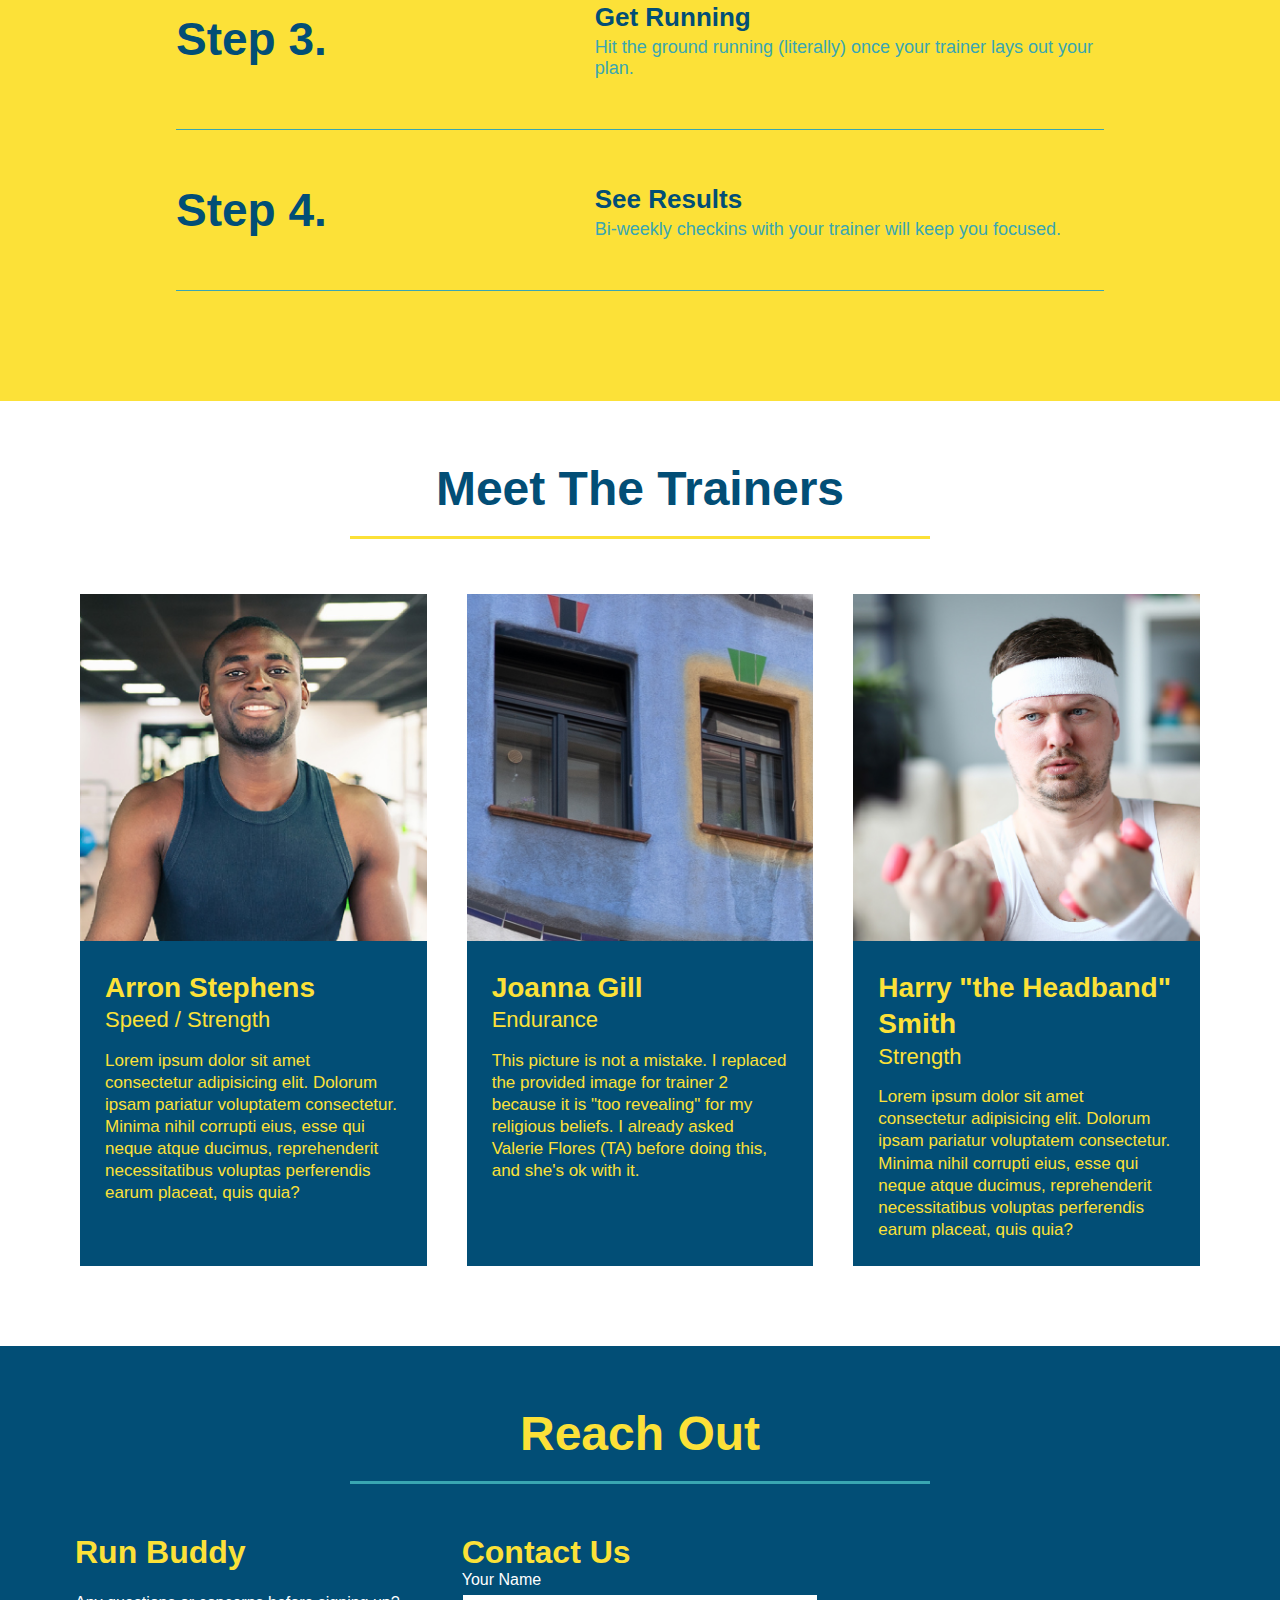
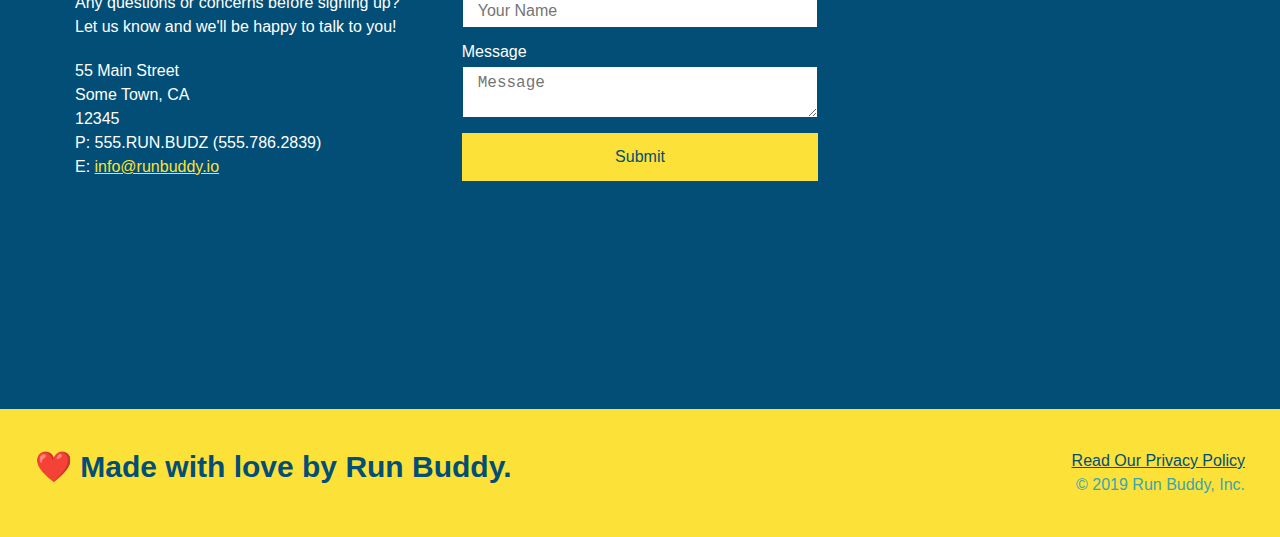
==== commit 1d7607e2: "Adds media queries breakpoints" ====
--- a/index.html
+++ b/index.html
@@ -2,6 +2,7 @@
 <html lang="en">
   <head>
     <meta charset="UTF-8" />
+    <meta name="viewport" content="width=device-width, initial-scale=1.0" />
     <link rel="stylesheet" href="./assets/css/style.css" />
     <title>Run Buddy</title>
   </head>
@@ -100,125 +101,146 @@
 
     <!-- "what we do" section -->
     <section id="what-we-do" class="intro">
-      <h2 class="section-title primary-border">What We Do</h2>
-      <p>
-        Lorem ipsum dolor sit, amet consectetur adipisicing elit. Optio, error
-        voluptates provident ex voluptatum aliquam, architecto temporibus,
-        officiis similique libero alias soluta ratione sapiente delectus
-        asperiores iusto ipsum repudiandae necessitatibus!
-      </p>
+      <div class="flex-row">
+        <h2 class="section-title primary-border">What We Do</h2>
+      </div>
+      <div class="flex-row">
+        <p>
+          Lorem ipsum dolor sit, amet consectetur adipisicing elit. Optio, error
+          voluptates provident ex voluptatum aliquam, architecto temporibus,
+          officiis similique libero alias soluta ratione sapiente delectus
+          asperiores iusto ipsum repudiandae necessitatibus!
+        </p>
+      </div>
     </section>
 
     <!-- "what you do" section -->
     <section id="what-you-do" class="steps">
-      <h2 class="section-title secondary-border">What You Do</h2>
-
+      <div class="flex-row">
+        <h2 class="section-title secondary-border">What You Do</h2>
+      </div>
       <div>
-        <!-- insert this img element -->
-        <img src="./assets/images/step-1.svg" alt="" />
-        <h3>Step 1: <span>Fill Out the Form Above.</span></h3>
-        <p>You're already here, so why not?</p>
-      </div>
-
-      <div>
-        <img src="./assets/images/step-2.svg" alt="" />
-        <h3>Step 2: <span>Consult with One of Our Trainers.</span></h3>
-        <p>Are you here to build muscle, lose weight, or just feel good?</p>
-      </div>
-
-      <div>
-        <img src="./assets/images/step-3.svg" alt="" />
-        <h3>Step 3: <span>Get Running.</span></h3>
-        <p>
-          Hit the ground running (literally) once your trainer lays out your
-          plan.
-        </p>
-      </div>
-
-      <div>
-        <img src="./assets/images/step-4.svg" alt="" />
-        <h3>Step 4: <span>See Results.</span></h3>
-        <p>Bi-weekly checkins with your trainer will keep you focused.</p>
+        <div class="step">
+          <h3>Step 1.</h3>
+          <div class="step-info">
+            <div class="step-img">
+              <img src="./assets/images/step-1.svg" alt="" />
+            </div>
+            <div class="step-text">
+              <h4>Fill Out The Form Above</h4>
+              <p>You're already here, so why not?</p>
+            </div>
+          </div>
+        </div>
+        <div class="step">
+          <h3>Step 2.</h3>
+          <div class="step-info">
+            <div class="step-img">
+              <img src="./assets/images/step-2.svg" alt="" />
+            </div>
+            <div class="step-text">
+              <h4>Consult with One of Our Trainers</h4>
+              <p>
+                Are you here to build muscle, lose weight, or just feel good?
+              </p>
+            </div>
+          </div>
+        </div>
+        <div class="step">
+          <h3>Step 3.</h3>
+          <div class="step-info">
+            <div class="step-img">
+              <img src="./assets/images/step-3.svg" alt="" />
+            </div>
+            <div class="step-text">
+              <h4>Get Running</h4>
+              <p>
+                Hit the ground running (literally) once your trainer lays out
+                your plan.
+              </p>
+            </div>
+          </div>
+        </div>
+        <div class="step">
+          <h3>Step 4.</h3>
+          <div class="step-info">
+            <div class="step-img">
+              <img src="./assets/images/step-4.svg" alt="" />
+            </div>
+            <div class="step-text">
+              <h4>See Results</h4>
+              <p>Bi-weekly checkins with your trainer will keep you focused.</p>
+            </div>
+          </div>
+        </div>
       </div>
     </section>
 
     <!-- "meet the trainers" section -->
-    <section id="your-trainers" class="trainers">
-      <h2 class="section-title primary-border">Meet The Trainers</h2>
-      <article class="trainer">
-        <img
-          src="./assets/images/trainer-1.jpg"
-          alt="Arron Stephens in his workout clothes, ready to pump iron"
-        />
-        <div class="trainer-bio text-left">
-          <h3>Arron Stephens</h3>
-          <h4>Speed / Strength</h4>
-          <p>
-            Lorem ipsum dolor sit amet consectetur adipisicing elit. Dolorum
-            ipsam pariatur voluptatem consectetur. Minima nihil corrupti eius,
-            esse qui neque atque ducimus, reprehenderit necessitatibus voluptas
-            perferendis earum placeat, quis quia?
-          </p>
-        </div>
-      </article>
-
-      <article class="trainer">
-        <div class="trainer-bio text-right">
-          <h3>Joanna Gill</h3>
-          <h4>Endurance</h4>
-          <p>
-            This picture is not a mistake. I replaced the provided image for
-            trainer 2 because it is "too revealing" for my religious beliefs. I
-            already asked Valerie Flores (TA) before doing this, and she's ok
-            with it.
-          </p>
-        </div>
-        <img
-          src="./assets/images/trainer-2.jpg"
-          alt="Joanna Gill cooling off after a workout (not really! it's a nice building in Vienna, Amsterdam!)"
-        />
-      </article>
-
-      <article class="trainer">
-        <img
-          src="./assets/images/trainer-3.jpg"
-          alt="Harry Smith wearing a headband and lifting comically small pink weights"
-        />
-        <div class="trainer-bio text-left">
-          <h3>Harry "the Headband" Smith</h3>
-          <h4>Strength</h4>
-          <p>
-            Lorem ipsum dolor sit amet consectetur adipisicing elit. Dolorum
-            ipsam pariatur voluptatem consectetur. Minima nihil corrupti eius,
-            esse qui neque atque ducimus, reprehenderit necessitatibus voluptas
-            perferendis earum placeat, quis quia?
-          </p>
-        </div>
-      </article>
+    <section id="your-trainers">
+      <div class="flex-row">
+        <h2 class="section-title primary-border">Meet The Trainers</h2>
+      </div>
+      <div class="trainers">
+        <article class="trainer">
+          <img
+            src="./assets/images/trainer-1.jpg"
+            alt="Arron Stephens in his workout clothes, ready to pump iron"
+          />
+          <div class="trainer-bio">
+            <h3 class="trainer-name">Arron Stephens</h3>
+            <h4 class="trainer-role">Speed / Strength</h4>
+            <p>
+              Lorem ipsum dolor sit amet consectetur adipisicing elit. Dolorum
+              ipsam pariatur voluptatem consectetur. Minima nihil corrupti eius,
+              esse qui neque atque ducimus, reprehenderit necessitatibus
+              voluptas perferendis earum placeat, quis quia?
+            </p>
+          </div>
+        </article>
+
+        <article class="trainer">
+          <img
+            src="./assets/images/trainer-2.jpg"
+            alt="Joanna Gill cooling off after a workout (not really! it's a nice building in Vienna, Amsterdam!)"
+          />
+          <div class="trainer-bio">
+            <h3 class="trainer-name">Joanna Gill</h3>
+            <h4 class="trainer-role">Endurance</h4>
+            <p>
+              This picture is not a mistake. I replaced the provided image for
+              trainer 2 because it is "too revealing" for my religious beliefs.
+              I already asked Valerie Flores (TA) before doing this, and she's
+              ok with it.
+            </p>
+          </div>
+        </article>
+
+        <article class="trainer">
+          <img
+            src="./assets/images/trainer-3.jpg"
+            alt="Harry Smith wearing a headband and lifting comically small pink weights"
+          />
+          <div class="trainer-bio">
+            <h3 class="trainer-name">Harry "the Headband" Smith</h3>
+            <h4 class="trainer-role">Strength</h4>
+            <p>
+              Lorem ipsum dolor sit amet consectetur adipisicing elit. Dolorum
+              ipsam pariatur voluptatem consectetur. Minima nihil corrupti eius,
+              esse qui neque atque ducimus, reprehenderit necessitatibus
+              voluptas perferendis earum placeat, quis quia?
+            </p>
+          </div>
+        </article>
+      </div>
     </section>
 
     <!-- "reach out" section -->
     <section id="reach-out" class="contact">
-      <h2 class="section-title secondary-border">Reach Out</h2>
+      <div class="flex-row">
+        <h2 class="section-title secondary-border">Reach Out</h2>
+      </div>
       <div class="contact-info">
-        <iframe
-          src="https://www.google.com/maps/embed?pb=!1m14!1m12!1m3!1d12182.30520634488!2d-74.0652613!3d40.2407219!2m3!1f0!2f0!3f0!3m2!1i1024!2i768!4f13.1!5e0!3m2!1sen!2sus!4v1561060983193!5m2!1sen!2sus"
-          frameborder="0"
-          style="border: 0;"
-          allowfullscreen=""
-        ></iframe>
-        <div class="contact-form">
-          <h3>Contact Us</h3>
-          <form>
-            <label for="contact-name">Your Name</label>
-            <input type="text" id="contact-name" placeholder="Your Name" />
-
-            <label for="contact-message">Message</label>
-            <textarea id="contact-message" placeholder="Message"></textarea>
-
-            <button type="submit">Submit</button>
-          </form>
-        </div>
         <div>
           <h3>Run Buddy</h3>
           <p>
@@ -226,6 +248,7 @@
             <br />
             Let us know and we'll be happy to talk to you!
           </p>
+
           <address>
             55 Main Street<br />
             Some Town, CA<br />
@@ -233,7 +256,28 @@
             P: 555.RUN.BUDZ (555.786.2839)<br />
             E: <a href="mailto:info@runbuddy.io">info@runbuddy.io</a>
           </address>
-        </div>
+
+        </div>
+
+        <div class="contact-form">
+          <h3>Contact Us</h3>
+          <form>
+            <label for="contact-name">Your Name</label>
+            <input type="text" id="contact-name" placeholder="Your Name" />
+
+            <label for="contact-message">Message</label>
+            <textarea id="contact-message" placeholder="Message"></textarea>
+
+            <button type="submit">Submit</button>
+          </form>
+        </div>
+        
+        <iframe
+          src="https://www.google.com/maps/embed?pb=!1m14!1m12!1m3!1d12182.30520634488!2d-74.0652613!3d40.2407219!2m3!1f0!2f0!3f0!3m2!1i1024!2i768!4f13.1!5e0!3m2!1sen!2sus!4v1561060983193!5m2!1sen!2sus"
+          frameborder="0"
+          style="border: 0;"
+          allowfullscreen=""
+        ></iframe>
       </div>
     </section>
 
--- a/assets/css/style.css
+++ b/assets/css/style.css
@@ -7,7 +7,6 @@
 
 /* body styles */
 body {
-  /* more on this crazy alphanumerical value in a minute! */
   color: #39a6b2;
   font-family: Helvetica, Arial, sans-serif;
 }
@@ -37,33 +36,38 @@
   margin: 7px 0;
 }
 
-header nav ul li {
-  display: inline;
+header nav ul {
+  display: flex;
+  flex-wrap: wrap;
+  justify-content: space-between;
+  align-items: center;
+  list-style: none;
 }
 
 header nav ul li a {
-  margin: 0 30px;
+  padding: 10px 15px;
   font-weight: lighter;
-  font-size: 22px;
+  font-size: 1.55vw;
 }
 /* header syles end */
 
 /* footer styles start */
 footer {
+  display: flex;
+  justify-content: space-between;
+  flex-wrap: wrap;
   background: #fce138;
   width: 100%;
   padding: 40px 35px;
 }
 
 footer h2 {
-  display: inline;
   color: #024e76;
   font-size: 30px;
   margin: 0;
 }
 
 footer div {
-  float: right;
   line-height: 1.5;
   text-align: right;
 }
@@ -81,23 +85,28 @@
 
 /* hero styles start */
 .hero {
+  display: flex;
+  justify-content: center;
+  flex-wrap: wrap;
+  align-items: flex-start;
   background-image: url("../images/hero-bg.jpg");
-  height: 600px;
   background-size: cover;
   background-position: center;
-  position: relative;
 }
 
 .hero-cta {
-  margin-left: 100px;
   width: 35%;
   text-align: right;
+  margin: 3.5%;
+  color: #fff;
+  font-size: 18px;
+  line-height: 1.2;
 }
 
 .hero-cta h2 {
-  color: #fce138;
-  font-size: 44px;
   font-style: italic;
+  font-size: 55px;
+  color: #fce138;
 }
 
 .hero-cta p {
@@ -106,14 +115,12 @@
 }
 
 .hero-form {
+  width: 40%;
+  margin: 3.5%;
+  padding: 20px;
   border: 3px solid #024e76;
   background-color: #fce138;
-  padding: 20px;
-  width: 500px;
-  color: #024e76;
-  position: absolute;
-  bottom: 120px;
-  right: 140px;
+  color: #024e76;
 }
 
 .hero-form h3 {
@@ -148,16 +155,13 @@
 }
 /* hero styles end */
 
-.intro {
+.section-title {
+  margin: 0 auto 35px auto;
+  padding-bottom: 20px;
+  width: 50%;
   text-align: center;
-}
-
-.section-title {
-  font-size: 55px;
-  color: #024e76;
-  margin-bottom: 35px;
-  padding: 0 100px 20px 100px;
-  display: inline-block;
+  font-size: 48px;
+  color: #024e76;
   border-bottom: 3px solid;
 }
 
@@ -175,87 +179,102 @@
   width: 80%;
   font-size: 20px;
   margin: 0 auto;
+  text-align: center;
 }
 
 .steps {
-  text-align: center;
   background: #fce138;
 }
 
-.steps div {
-  margin-bottom: 80px;
-}
-
-.steps img {
-  width: 15%;
-  margin: 10px 0;
-}
-
-.steps h3 {
+.step {
+  margin: 50px auto;
+  padding-bottom: 50px;
+  width: 80%;
+  border-bottom: 1px solid #39a6b2;
+  display: flex;
+  flex-wrap: wrap;
+  align-items: center;
+  justify-content: space-between;
+}
+
+.step h3 {
   color: #024e76;
   font-size: 46px;
-  margin-top: 10px;
-}
-
-.steps p {
+  flex: 1 30%;
+}
+
+.step-info {
+  flex: 2 70%;
+  display: flex;
+  flex-wrap: wrap;
+  align-items: center;
+}
+
+.step-img {
+  flex: 1 12%;
+  margin-right: 20px;
+}
+
+/* This fixes an issue with Microsoft Edge not setting the `img` element width correctly */
+.step-img img {
+  max-width: 100%;
+}
+
+.step-text {
+  flex: 12;
+}
+
+.step-text h4 {
+  font-size: 26px;
+  line-height: 1.5;
+  color: #024e76;
+}
+
+.step-text p {
   color: #39a6b2;
-  font-size: 23px;
-}
-
-.steps span {
-  font-size: 38px;
+  font-size: 18px;
 }
 
 .trainers {
-  text-align: center;
+  width: 100%;
+  margin: 0 auto;
+  display: flex;
+  flex-wrap: wrap;
+  justify-content: space-around;
 }
 
 .trainer {
-  width: 900px;
-  margin: 0 auto 30px auto;
+  flex: 1;
+  margin: 20px;
   background: #024e76;
   color: #fce138;
-  overflow: auto;
 }
 
 .trainer img {
-  width: 35%;
-  float: left;
+  width: 100%;
 }
 
 .trainer-bio {
-  padding: 35px;
-  float: left;
-  width: 65%;
-}
-
-.text-left {
-  text-align: left;
-}
-
-.text-right {
-  text-align: right;
+  padding: 25px;
+  line-height: 1.3;
 }
 
 .trainer-bio h3 {
-  font-size: 32px;
-  margin-bottom: 8px;
+  font-size: 28px;
 }
 
 .trainer-bio h4 {
   font-weight: lighter;
-  font-size: 26px;
-  margin-bottom: 25px;
+  font-size: 22px;
+  margin-bottom: 15px;
 }
 
 .trainer-bio p {
   font-size: 17px;
-  line-height: 1.3;
 }
 
 /* reach out styles start */
 .contact {
-  text-align: center;
   background-color: #024e76;
 }
 
@@ -263,17 +282,22 @@
   color: #fce138;
 }
 
+.contact-info {
+  display: flex;
+  justify-content: space-between;
+  flex-wrap: wrap;
+}
+
+.contact-info > * {
+  flex: 1;
+  margin: 15px;
+}
+
 .contact-info iframe {
-  width: 400px;
   height: 400px;
 }
 
 .contact-info div {
-  width: 410px;
-  display: inline-block;
-  vertical-align: top;
-  text-align: left;
-  margin: 30px 0 0 60px;
   color: white;
 }
 
@@ -286,12 +310,34 @@
 .contact-info address {
   margin: 20px 0;
   line-height: 1.5;
-  font-size: 20px;
+  font-size: 16px;
   font-style: normal;
 }
 
 .contact-info a {
   color: #fce138;
+}
+
+.contact-form input,
+.contact-form textarea {
+  border: 1px solid #024e76;
+  display: block;
+  padding: 7px 15px;
+  font-size: 16px;
+  color: #024e76;
+  width: 100%;
+  margin-bottom: 15px;
+  margin-top: 5px;
+}
+
+.contact-form button {
+  width: 100%;
+  border: none;
+  background: #fce138;
+  color: #024e76;
+  text-align: center;
+  padding: 15px 0;
+  font-size: 16px;
 }
 
 /* reach out styles end */
@@ -304,3 +350,28 @@
   font-size: 24px;
   font-style: italic;
 }
+
+/* Utility styles */
+.text-left {
+  text-align: left;
+}
+
+.text-right {
+  text-align: right;
+}
+
+.flex-row {
+  display: flex;
+}
+
+/* MEDIA QUERY FOR SMALLER DESKTOP SCREENS AND SMALLER */
+@media screen and (max-width: 980px) {
+}
+
+/* MEDIA QUERY FOR TABLETS AND SMALLER */
+@media screen and (max-width: 768px) {
+}
+
+/* MEDIA QUERY FOR MOBILE PHONES AND SMALLER */
+@media screen and (max-width: 575px) {
+}
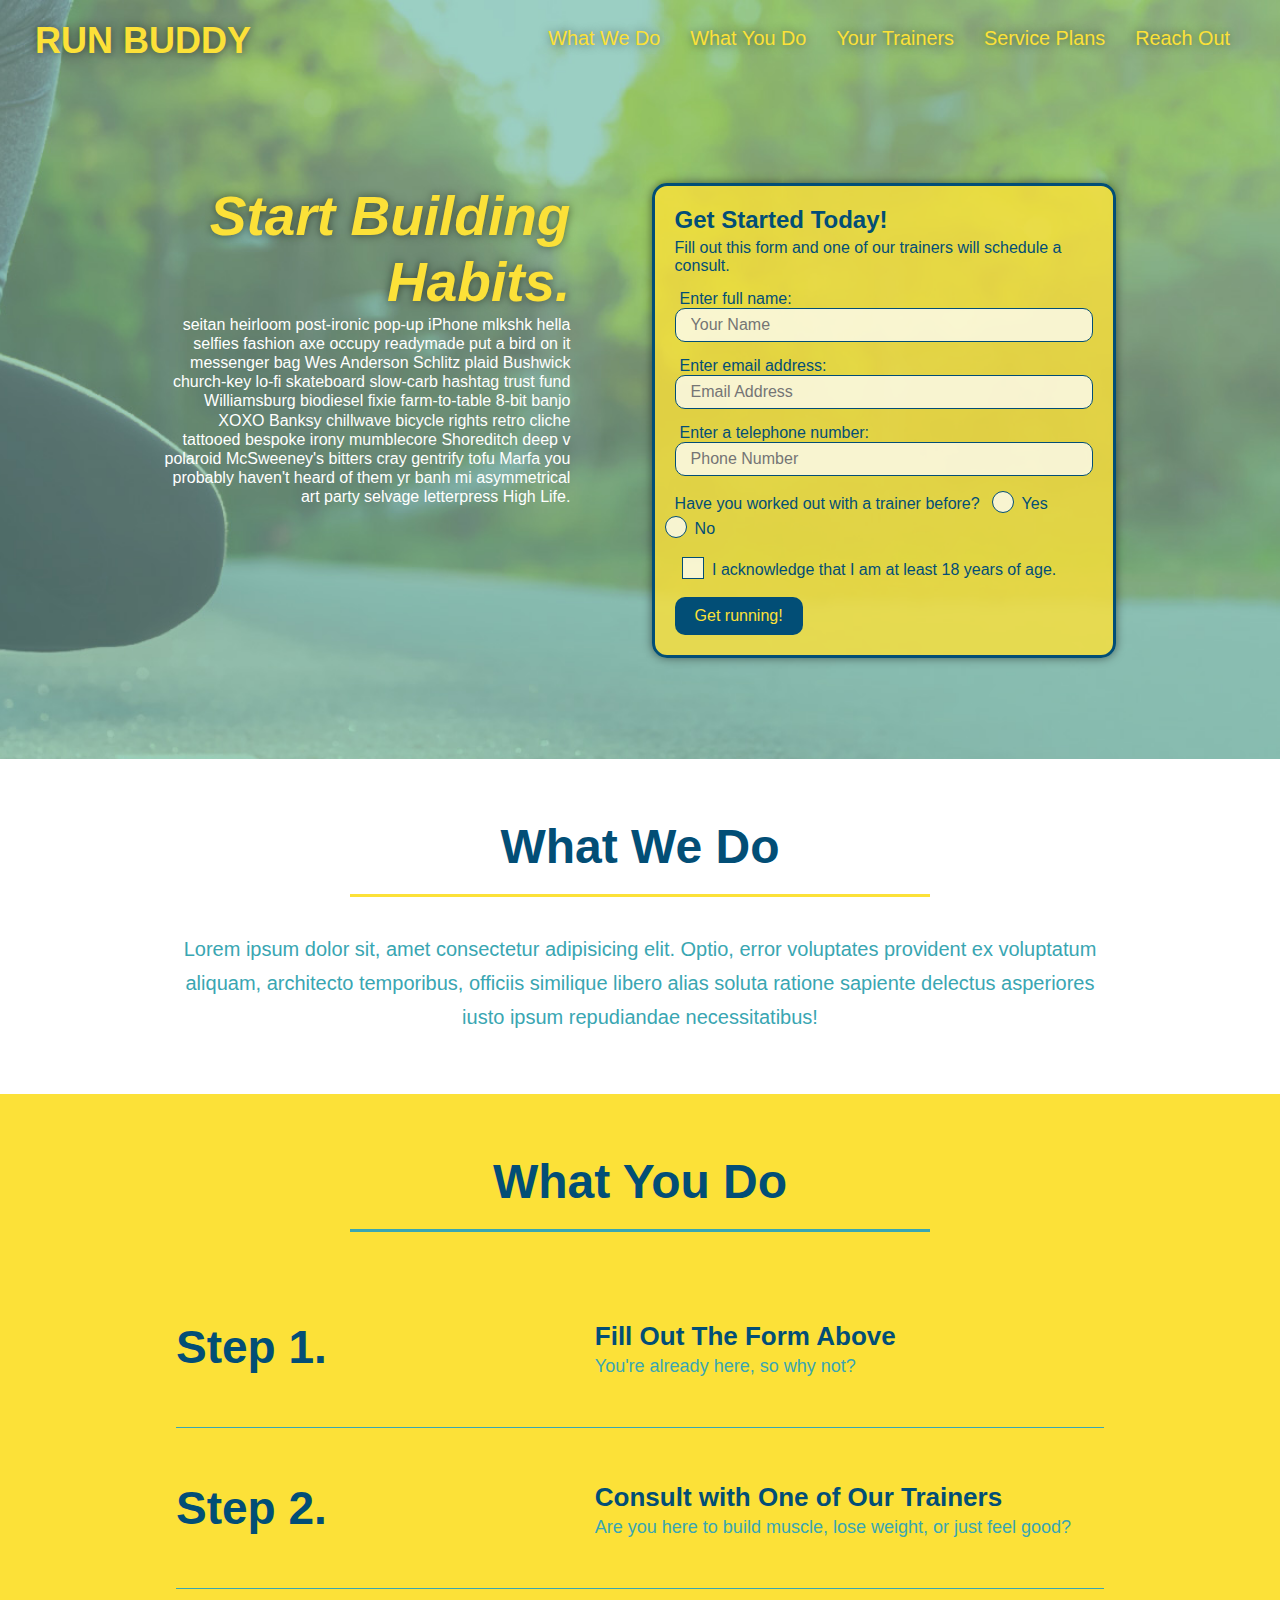
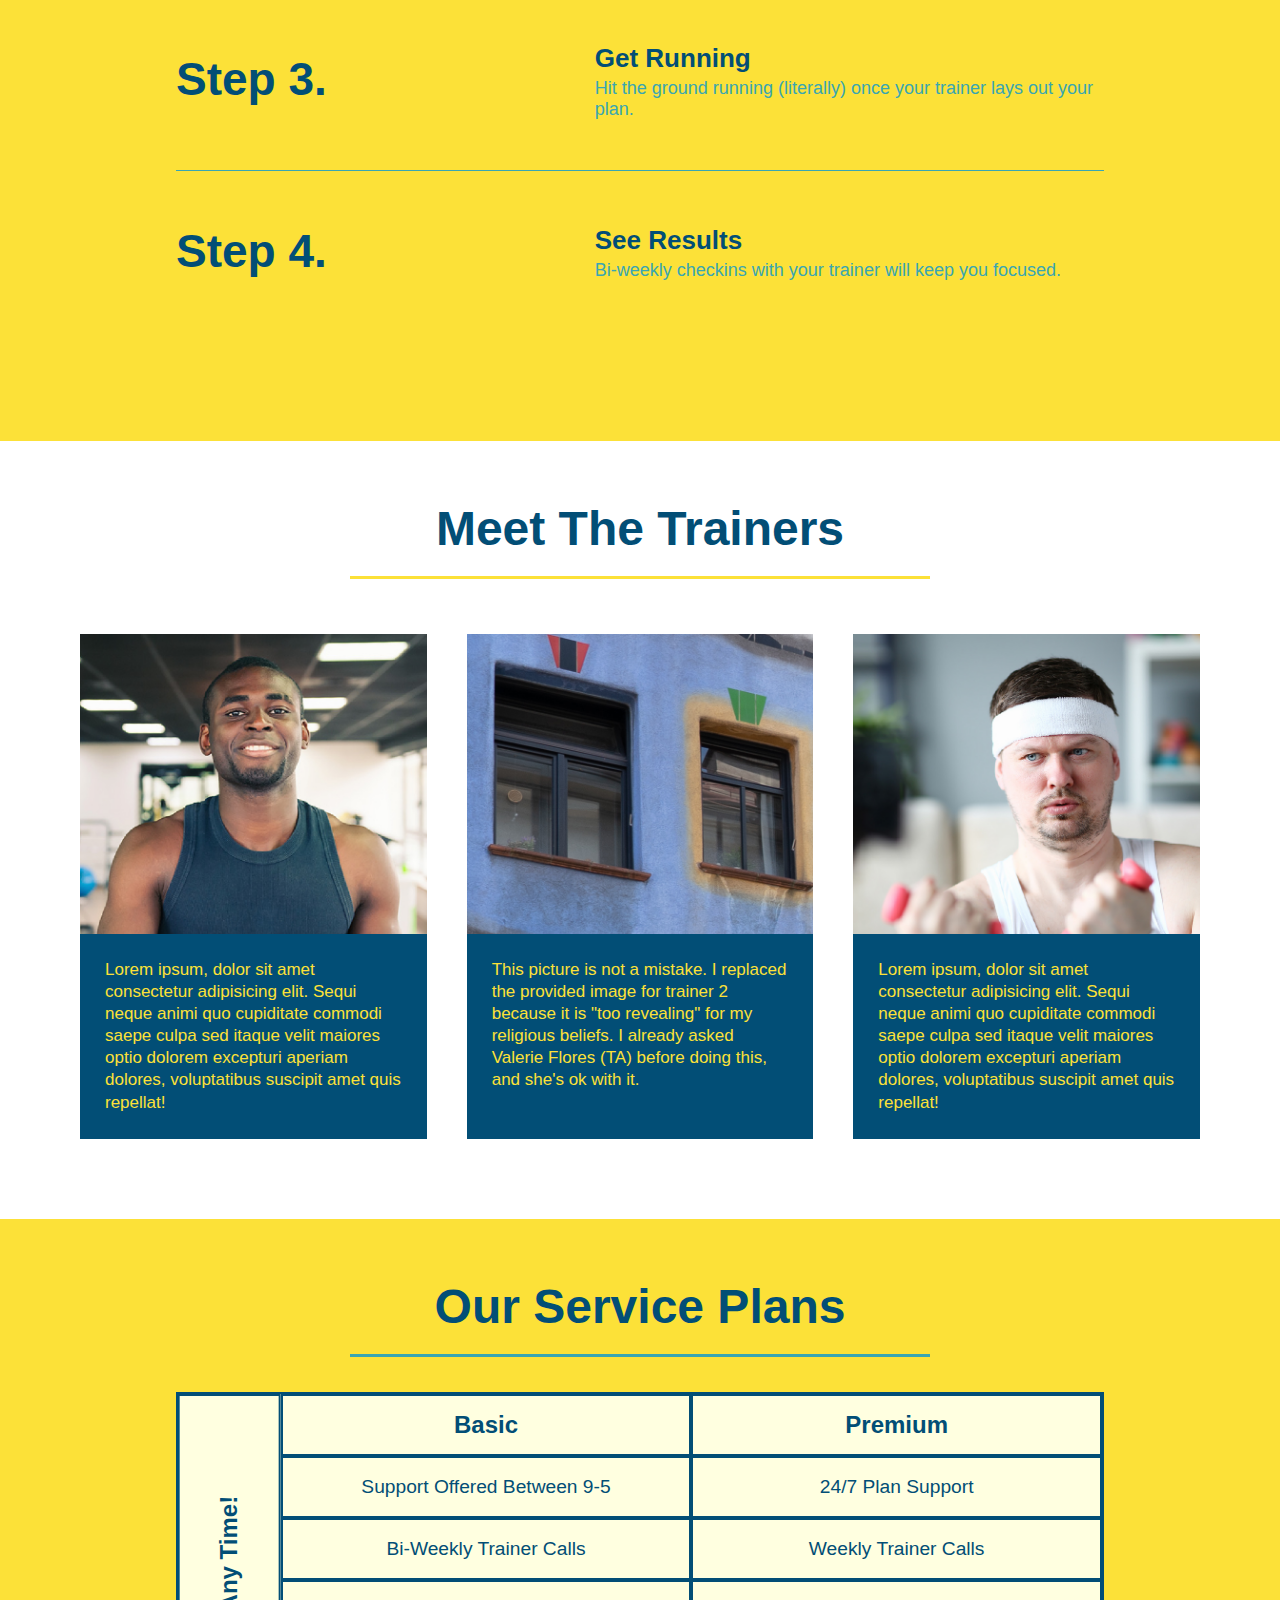
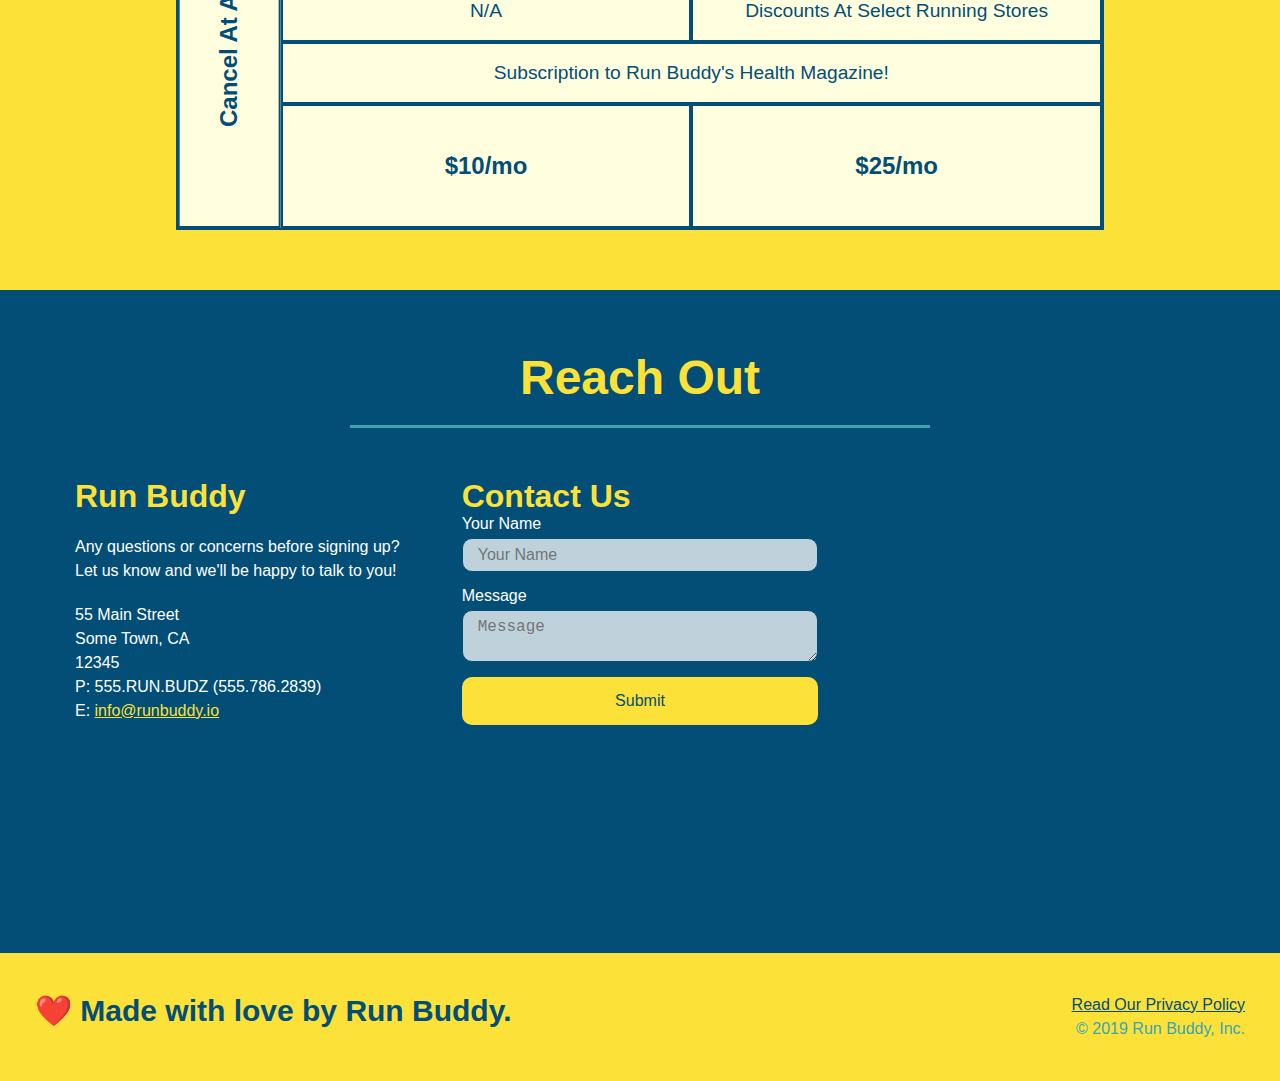
==== commit 02e21a22: "Adds trainer hover animation" ====
--- a/index.html
+++ b/index.html
@@ -25,6 +25,9 @@
           </li>
           <li>
             <a href="#your-trainers">Your Trainers</a>
+          </li>
+          <li>
+            <a href="#service-plans">Service Plans</a>
           </li>
           <li>
             <a href="#reach-out">Reach Out</a>
@@ -82,16 +85,22 @@
           />
           <p>
             Have you worked out with a trainer before?
-            <input type="radio" name="trainer-confirm" id="trainer-yes" />
-            <label for="trainer-yes">Yes</label>
-            <input type="radio" name="trainer-confirm" id="trainer-no" />
-            <label for="trainer-no">No</label>
+            <span class="radio-wrapper">
+              <input type="radio" name="trainer-confirm" id="trainer-yes" />
+              <label for="trainer-yes">Yes</label>
+            </span>
+            <span class="radio-wrapper">
+              <input type="radio" name="trainer-confirm" id="trainer-no" />
+              <label for="trainer-no">No</label>
+            </span>
           </p>
           <p>
-            <label for="checkbox"
-              >I acknowledge that I am at least 18 years of age.</label
-            >
-            <input type="checkbox" name="age-confirm" id="checkbox" />
+            <span class="checkbox-wrapper">
+              <input type="checkbox" name="age-confirm" id="checkbox" />
+              <label for="checkbox"
+                >I acknowledge that I am at least 18 years of age.</label
+              >
+            </span>
           </p>
           <button type="submit">Get running!</button>
         </form>
@@ -183,30 +192,34 @@
       </div>
       <div class="trainers">
         <article class="trainer">
-          <img
-            src="./assets/images/trainer-1.jpg"
-            alt="Arron Stephens in his workout clothes, ready to pump iron"
-          />
+          <div class="trainer-img trainer-1">
+            <div>
+              <h3>Arron Stephens</h3>
+              <h4>Speed / Strength</h4>
+            </div>
+          </div>
           <div class="trainer-bio">
-            <h3 class="trainer-name">Arron Stephens</h3>
-            <h4 class="trainer-role">Speed / Strength</h4>
+            <h3>Arron Stephens</h3>
+            <h4>Speed / Strength</h4>
             <p>
-              Lorem ipsum dolor sit amet consectetur adipisicing elit. Dolorum
-              ipsam pariatur voluptatem consectetur. Minima nihil corrupti eius,
-              esse qui neque atque ducimus, reprehenderit necessitatibus
-              voluptas perferendis earum placeat, quis quia?
+              Lorem ipsum, dolor sit amet consectetur adipisicing elit. Sequi
+              neque animi quo cupiditate commodi saepe culpa sed itaque velit
+              maiores optio dolorem excepturi aperiam dolores, voluptatibus
+              suscipit amet quis repellat!
             </p>
           </div>
         </article>
 
         <article class="trainer">
-          <img
-            src="./assets/images/trainer-2.jpg"
-            alt="Joanna Gill cooling off after a workout (not really! it's a nice building in Vienna, Amsterdam!)"
-          />
+          <div class="trainer-img trainer-2">
+            <div>
+              <h3>Joanna Gill</h3>
+              <h4>Endurance</h4>
+            </div>
+          </div>
           <div class="trainer-bio">
-            <h3 class="trainer-name">Joanna Gill</h3>
-            <h4 class="trainer-role">Endurance</h4>
+            <h3>Joanna Gill</h3>
+            <h4>Endurance</h4>
             <p>
               This picture is not a mistake. I replaced the provided image for
               trainer 2 because it is "too revealing" for my religious beliefs.
@@ -217,21 +230,80 @@
         </article>
 
         <article class="trainer">
-          <img
-            src="./assets/images/trainer-3.jpg"
-            alt="Harry Smith wearing a headband and lifting comically small pink weights"
-          />
+          <div class="trainer-img trainer-3">
+            <div>
+              <h3>Harry "the Headband" Smith</h3>
+              <h4>Strength</h4>
+            </div>
+          </div>
           <div class="trainer-bio">
-            <h3 class="trainer-name">Harry "the Headband" Smith</h3>
-            <h4 class="trainer-role">Strength</h4>
+            <h3>Harry "the Headband" Smith</h3>
+            <h4>Strength</h4>
             <p>
-              Lorem ipsum dolor sit amet consectetur adipisicing elit. Dolorum
-              ipsam pariatur voluptatem consectetur. Minima nihil corrupti eius,
-              esse qui neque atque ducimus, reprehenderit necessitatibus
-              voluptas perferendis earum placeat, quis quia?
+              Lorem ipsum, dolor sit amet consectetur adipisicing elit. Sequi
+              neque animi quo cupiditate commodi saepe culpa sed itaque velit
+              maiores optio dolorem excepturi aperiam dolores, voluptatibus
+              suscipit amet quis repellat!
             </p>
           </div>
         </article>
+      </div>
+    </section>
+
+    <section id="service-plans" class="services">
+      <h2 class="section-title secondary-border">
+        Our Service Plans
+      </h2>
+      <div class="service-grid-wrapper">
+        <div class="service-grid-container">
+          <!-- Headers -->
+          <div class="service-grid-item grid-head basic">
+            Basic
+          </div>
+          <div class="service-grid-item grid-head premium">
+            Premium
+          </div>
+          <!-- Body -->
+          <div class="service-grid-item basic">
+            Support Offered Between 9-5
+          </div>
+
+          <div class="service-grid-item premium">
+            24/7 Plan Support
+          </div>
+
+          <div class="service-grid-item basic">
+            Bi-Weekly Trainer Calls
+          </div>
+
+          <div class="service-grid-item premium">
+            Weekly Trainer Calls
+          </div>
+
+          <div class="service-grid-item basic">
+            N/A
+          </div>
+
+          <div class="service-grid-item premium">
+            Discounts At Select Running Stores
+          </div>
+
+          <div class="service-grid-item both">
+            Subscription to Run Buddy's Health Magazine!
+          </div>
+
+          <div class="service-grid-item grid-price basic">
+            $10/mo
+          </div>
+
+          <div class="service-grid-item grid-price premium">
+            $25/mo
+          </div>
+
+          <div class="service-grid-item cancel">
+            Cancel At Any Time!
+          </div>
+        </div>
       </div>
     </section>
 
@@ -256,7 +328,6 @@
             P: 555.RUN.BUDZ (555.786.2839)<br />
             E: <a href="mailto:info@runbuddy.io">info@runbuddy.io</a>
           </address>
-
         </div>
 
         <div class="contact-form">
@@ -271,7 +342,7 @@
             <button type="submit">Submit</button>
           </form>
         </div>
-        
+
         <iframe
           src="https://www.google.com/maps/embed?pb=!1m14!1m12!1m3!1d12182.30520634488!2d-74.0652613!3d40.2407219!2m3!1f0!2f0!3f0!3m2!1i1024!2i768!4f13.1!5e0!3m2!1sen!2sus!4v1561060983193!5m2!1sen!2sus"
           frameborder="0"
--- a/assets/css/style.css
+++ b/assets/css/style.css
@@ -1,4 +1,10 @@
 /* universal styles | this breaks inheritance*/
+:root {
+  --primary-color: #fce138;
+  --secondary-color: #024e76;
+  --tertiary-color: #39a6b2;
+}
+
 * {
   margin: 0;
   padding: 0;
@@ -7,29 +13,39 @@
 
 /* body styles */
 body {
-  color: #39a6b2;
+  color: var(--tertiary-color);
   font-family: Helvetica, Arial, sans-serif;
 }
 
 /* header styles start */
 header {
+  z-index: 9999;
   display: flex;
   justify-content: space-between;
   flex-wrap: wrap;
+  position: -webkit-sticky;
+  position: sticky;
+  top: 0;
   padding: 20px 35px;
-  background-color: #39a6b2;
+  background-color: var(--tertiary-color);
+  background-image: url("../images/hero-bg.jpg");
+  background-size: cover;
+  /* background-position: center; */
+  background-attachment: fixed;
+  background-position: 80%;
 }
 
 header h1 {
   font-weight: bold;
   margin: 0;
   font-size: 36px;
-  color: #fce138;
+  color: var(--primary-color);
+  text-shadow: 0 0 10px rgba(0, 0, 0, 0.5);
 }
 
 header a {
   text-decoration: none;
-  color: #fce138;
+  color: var(--primary-color);
 }
 
 header nav {
@@ -48,6 +64,14 @@
   padding: 10px 15px;
   font-weight: lighter;
   font-size: 1.55vw;
+  text-shadow: 0 0 10px rgba(0, 0, 0, 0.5);
+}
+
+header nav ul li a:hover {
+  background: var(--primary-color);
+  color: var(--secondary-color);
+  border-radius: 15px;
+  text-shadow: none;
 }
 /* header syles end */
 
@@ -56,13 +80,13 @@
   display: flex;
   justify-content: space-between;
   flex-wrap: wrap;
-  background: #fce138;
+  background: var(--primary-color);
   width: 100%;
   padding: 40px 35px;
 }
 
 footer h2 {
-  color: #024e76;
+  color: var(--secondary-color);
   font-size: 30px;
   margin: 0;
 }
@@ -73,7 +97,7 @@
 }
 
 footer a {
-  color: #024e76;
+  color: var(--secondary-color);
 }
 /* footer styles end */
 
@@ -91,7 +115,9 @@
   align-items: flex-start;
   background-image: url("../images/hero-bg.jpg");
   background-size: cover;
-  background-position: center;
+  /* background-position: center; */
+  background-attachment: fixed;
+  background-position: 80%;
 }
 
 .hero-cta {
@@ -106,7 +132,8 @@
 .hero-cta h2 {
   font-style: italic;
   font-size: 55px;
-  color: #fce138;
+  color: var(--primary-color);
+  text-shadow: 0 0 10px rgba(0, 0, 0, 0.5);
 }
 
 .hero-cta p {
@@ -118,9 +145,11 @@
   width: 40%;
   margin: 3.5%;
   padding: 20px;
-  border: 3px solid #024e76;
-  background-color: #fce138;
-  color: #024e76;
+  border: 3px solid var(--secondary-color);
+  background-color: rgba(252, 225, 56, 0.8);
+  color: var(--secondary-color);
+  box-shadow: 0 0 10px rgba(0, 0, 0, 0.5);
+  border-radius: 15px;
 }
 
 .hero-form h3 {
@@ -133,13 +162,20 @@
 }
 
 .form-input {
-  border: 1px solid #024e76;
+  border: 1px solid var(--secondary-color);
   display: block;
   padding: 7px 15px;
   font-size: 16px;
-  color: #024e76;
+  color: var(--secondary-color);
   width: 100%;
   margin-bottom: 15px;
+  border-radius: 10px;
+  background-color: rgba(255, 255, 255, 0.75);
+}
+
+.form-input:focus {
+  background-color: rgba(255, 255, 255, 1);
+  outline: none;
 }
 
 .hero-form label {
@@ -147,11 +183,83 @@
 }
 
 .hero-form button {
-  color: #fce138;
-  background-color: #024e76;
+  color: var(--primary-color);
+  background-color: var(--secondary-color);
   border: none;
   padding: 10px 20px;
   font-size: 16px;
+  border-radius: 10px;
+}
+
+.hero-form button:hover {
+  background-color: var(--tertiary-color);
+}
+
+.checkbox-wrapper input,
+.radio-wrapper input {
+  opacity: 0;
+}
+
+.checkbox-wrapper label,
+.radio-wrapper label {
+  position: relative;
+  left: 10px;
+  margin: 10px;
+  line-height: 1.6;
+}
+
+.checkbox-wrapper label::before,
+.radio-wrapper label::before {
+  content: "";
+  height: 20px;
+  width: 20px;
+  background: rgba(255, 255, 255, 0.75);
+  border: 1px solid var(--secondary-color);
+  position: absolute;
+  top: -4px;
+  left: -30px;
+}
+
+.radio-wrapper label::before {
+  border-radius: 50%;
+}
+
+.radio-wrapper label::after {
+  content: "";
+  width: 20px;
+  height: 20px;
+  border-radius: 50%;
+  background: var(--secondary-color);
+  position: absolute;
+  left: -29px;
+  top: -3px;
+  background-image: radial-gradient(
+    circle,
+    var(--tertiary-color),
+    var(--secondary-color)
+  );
+}
+
+.checkbox-wrapper label::after {
+  content: "";
+  height: 6px;
+  width: 14px;
+  border-left: 2px solid var(--secondary-color);
+  border-bottom: 2px solid var(--secondary-color);
+  position: absolute;
+  left: -26px;
+  top: 1px;
+  transform: rotate(-58deg);
+}
+
+.checkbox-wrapper input + label::after,
+.radio-wrapper input + label::after {
+  content: none;
+}
+
+.checkbox-wrapper input:checked + label::after,
+.radio-wrapper input:checked + label::after {
+  content: "";
 }
 /* hero styles end */
 
@@ -161,21 +269,21 @@
   width: 50%;
   text-align: center;
   font-size: 48px;
-  color: #024e76;
+  color: var(--secondary-color);
   border-bottom: 3px solid;
 }
 
 .primary-border {
-  border-color: #fce138;
+  border-color: var(--primary-color);
 }
 
 .secondary-border {
-  border-color: #39a6b2;
+  border-color: var(--tertiary-color);
 }
 
 .intro p {
   line-height: 1.7;
-  color: #39a6b2;
+  color: var(--tertiary-color);
   width: 80%;
   font-size: 20px;
   margin: 0 auto;
@@ -183,22 +291,25 @@
 }
 
 .steps {
-  background: #fce138;
+  background: var(--primary-color);
 }
 
 .step {
   margin: 50px auto;
   padding-bottom: 50px;
   width: 80%;
-  border-bottom: 1px solid #39a6b2;
   display: flex;
   flex-wrap: wrap;
   align-items: center;
   justify-content: space-between;
 }
 
+.step:not(:last-child) {
+  border-bottom: 1px solid var(--tertiary-color);
+}
+
 .step h3 {
-  color: #024e76;
+  color: var(--secondary-color);
   font-size: 46px;
   flex: 1 30%;
 }
@@ -227,11 +338,11 @@
 .step-text h4 {
   font-size: 26px;
   line-height: 1.5;
-  color: #024e76;
+  color: var(--secondary-color);
 }
 
 .step-text p {
-  color: #39a6b2;
+  color: var(--tertiary-color);
   font-size: 18px;
 }
 
@@ -246,12 +357,70 @@
 .trainer {
   flex: 1;
   margin: 20px;
-  background: #024e76;
-  color: #fce138;
-}
-
-.trainer img {
+  background: var(--secondary-color);
+  color: var(--primary-color);
+}
+
+.trainer-img {
   width: 100%;
+  min-height: 300px;
+  display: flex;
+  padding: 15px;
+  align-items: flex-end;
+  background-size: cover;
+  position: relative;
+  overflow: hidden;
+}
+
+.trainer-img::after {
+  content: "";
+  height: 100%;
+  width: 100%;
+  background: linear-gradient(rgba(252, 225, 56, 0.3), var(--secondary-color));
+  position: absolute;
+  top: 0;
+  left: 0;
+  opacity: 0;
+  transition: opacity 0.5s;
+}
+
+.trainer:hover .trainer-img::after {
+  opacity: 1;
+}
+
+.trainer-img h3 {
+  position: relative;
+  z-index: 1;
+  font-size: 28px;
+  margin-bottom: 5px;
+  top: 200px;
+  transition: 0.6s;
+}
+
+.trainer-img h4 {
+  position: relative;
+  font-size: 22px;
+  font-weight: lighter;
+  z-index: 1;
+  top: 200px;
+  transition: 0.6s 0.1s;
+}
+
+.trainer:hover .trainer-img h3,
+.trainer:hover .trainer-img h4 {
+  transform: translateY(-200px);
+}
+
+.trainer-1 {
+  background-image: url("/assets/images/trainer-1.jpg");
+}
+
+.trainer-2 {
+  background-image: url("/assets/images/trainer-2.jpg");
+}
+
+.trainer-3 {
+  background-image: url("/assets/images/trainer-3.jpg");
 }
 
 .trainer-bio {
@@ -260,10 +429,12 @@
 }
 
 .trainer-bio h3 {
+  display: none;
   font-size: 28px;
 }
 
 .trainer-bio h4 {
+  display: none;
   font-weight: lighter;
   font-size: 22px;
   margin-bottom: 15px;
@@ -273,13 +444,69 @@
   font-size: 17px;
 }
 
+/* service styles start */
+.services {
+  background: var(--primary-color);
+}
+
+.service-grid-wrapper {
+  display: flex;
+  width: 100%;
+  justify-content: center;
+}
+
+.service-grid-container {
+  background: lightyellow;
+  width: 80%;
+  display: grid;
+  grid-template-columns: 1fr repeat(2, 4fr);
+  grid-template-rows: repeat(5, 1fr) 2fr;
+  border: 2px solid var(--secondary-color);
+  color: var(--secondary-color);
+  font-size: 1.2rem;
+}
+
+.service-grid-item {
+  padding: 15px 0;
+  border: 2px solid var(--secondary-color);
+  display: flex;
+  align-items: center;
+  justify-content: center;
+  text-align: center;
+}
+
+/* specific match */
+.grid-head,
+.grid-price,
+.service-grid-item.cancel {
+  font-size: 1.5rem;
+  font-weight: bold;
+}
+
+.service-grid-item.basic {
+  grid-column: 2 / span 1;
+}
+
+.service-grid-item.both {
+  grid-column: 2 / span 2;
+}
+
+.service-grid-item.cancel {
+  writing-mode: vertical-lr;
+  transform: rotate(180deg);
+  grid-column: 1;
+  grid-row: 1 / -1;
+}
+
+/* service styles end */
+
 /* reach out styles start */
 .contact {
-  background-color: #024e76;
+  background-color: var(--secondary-color);
 }
 
 .contact h2 {
-  color: #fce138;
+  color: var(--primary-color);
 }
 
 .contact-info {
@@ -302,7 +529,7 @@
 }
 
 .contact-info h3 {
-  color: #fce138;
+  color: var(--primary-color);
   font-size: 32px;
 }
 
@@ -315,36 +542,49 @@
 }
 
 .contact-info a {
-  color: #fce138;
+  color: var(--primary-color);
 }
 
 .contact-form input,
 .contact-form textarea {
-  border: 1px solid #024e76;
+  border: 1px solid var(--secondary-color);
   display: block;
   padding: 7px 15px;
   font-size: 16px;
-  color: #024e76;
+  color: var(--secondary-color);
   width: 100%;
   margin-bottom: 15px;
   margin-top: 5px;
+  border-radius: 10px;
+  background-color: rgba(255, 255, 255, 0.75);
+}
+
+.contact-form input:focus,
+.contact-form textarea:focus {
+  background-color: rgba(255, 255, 255, 1);
+  outline: none;
 }
 
 .contact-form button {
   width: 100%;
   border: none;
-  background: #fce138;
-  color: #024e76;
+  background: var(--primary-color);
+  color: var(--secondary-color);
   text-align: center;
   padding: 15px 0;
   font-size: 16px;
-}
-
+  border-radius: 10px;
+}
+
+.contact-form button:hover {
+  color: var(--primary-color);
+  background: var(--tertiary-color);
+}
 /* reach out styles end */
 
 .page-title h2 {
   display: inline-block;
-  border-bottom: 4px solid #fce138;
+  border-bottom: 4px solid var(--primary-color);
   padding: 0 80px 15px 80px;
   font-weight: normal;
   font-size: 24px;
@@ -366,12 +606,141 @@
 
 /* MEDIA QUERY FOR SMALLER DESKTOP SCREENS AND SMALLER */
 @media screen and (max-width: 980px) {
+  header {
+    position: relative;
+    padding-bottom: 0;
+    justify-content: center;
+  }
+
+  header h1 {
+    width: 100%;
+    text-align: center;
+  }
+
+  header nav ul {
+    margin-top: 20px;
+    width: 100%;
+    justify-content: center;
+  }
+
+  header nav ul li a {
+    font-size: 20px;
+  }
+
+  footer h2,
+  footer div {
+    text-align: center;
+    width: 100%;
+  }
+
+  .hero-cta,
+  .hero-form {
+    width: 100%;
+  }
+
+  .hero-cta {
+    text-align: center;
+  }
+
+  .section-title {
+    width: 80%;
+  }
+
+  .trainer {
+    flex: 0 70%;
+  }
+
+  .contact-info iframe {
+    flex: 1 100%;
+  }
 }
 
 /* MEDIA QUERY FOR TABLETS AND SMALLER */
 @media screen and (max-width: 768px) {
+  section {
+    padding: 30px 15px;
+  }
+
+  .step h3 {
+    flex: 1 100%;
+    text-align: center;
+  }
+
+  .step-info {
+    flex: 2 100%;
+    text-align: center;
+    justify-content: center;
+  }
+
+  .step-img {
+    flex: 0 32%;
+    margin-right: 0;
+    margin-top: 15px;
+    margin-bottom: 15px;
+  }
+
+  .step-text {
+    flex: 100%;
+  }
+
+  .trainer-img h3,
+  .trainer-img h4,
+  .trainer-img::after {
+    display: none;
+  }
+
+  .trainer-bio h3,
+  .trainer-bio h4 {
+    display: block;
+  }
+
+  .service-grid-container {
+    grid-template-columns: 1fr 1fr;
+  }
+
+  .service-grid-item.basic {
+    grid-column: 1;
+  }
+
+  .service-grid-item.both {
+    grid-column: 1 / -1;
+  }
+
+  .service-grid-item.cancel {
+    transform: none;
+    writing-mode: unset;
+    grid-column: 1 / -1;
+    grid-row: -1;
+  }
 }
 
 /* MEDIA QUERY FOR MOBILE PHONES AND SMALLER */
 @media screen and (max-width: 575px) {
-}
+  .hero-form button {
+    width: 100%;
+  }
+
+  .section-title {
+    width: 95%;
+  }
+
+  .intro p {
+    width: 100%;
+  }
+
+  .trainer {
+    flex: 0 100%;
+  }
+
+  .contact-info {
+    text-align: center;
+  }
+
+  .contact-info > * {
+    flex: 0 100%;
+  }
+
+  .contact-form {
+    order: 3;
+  }
+}
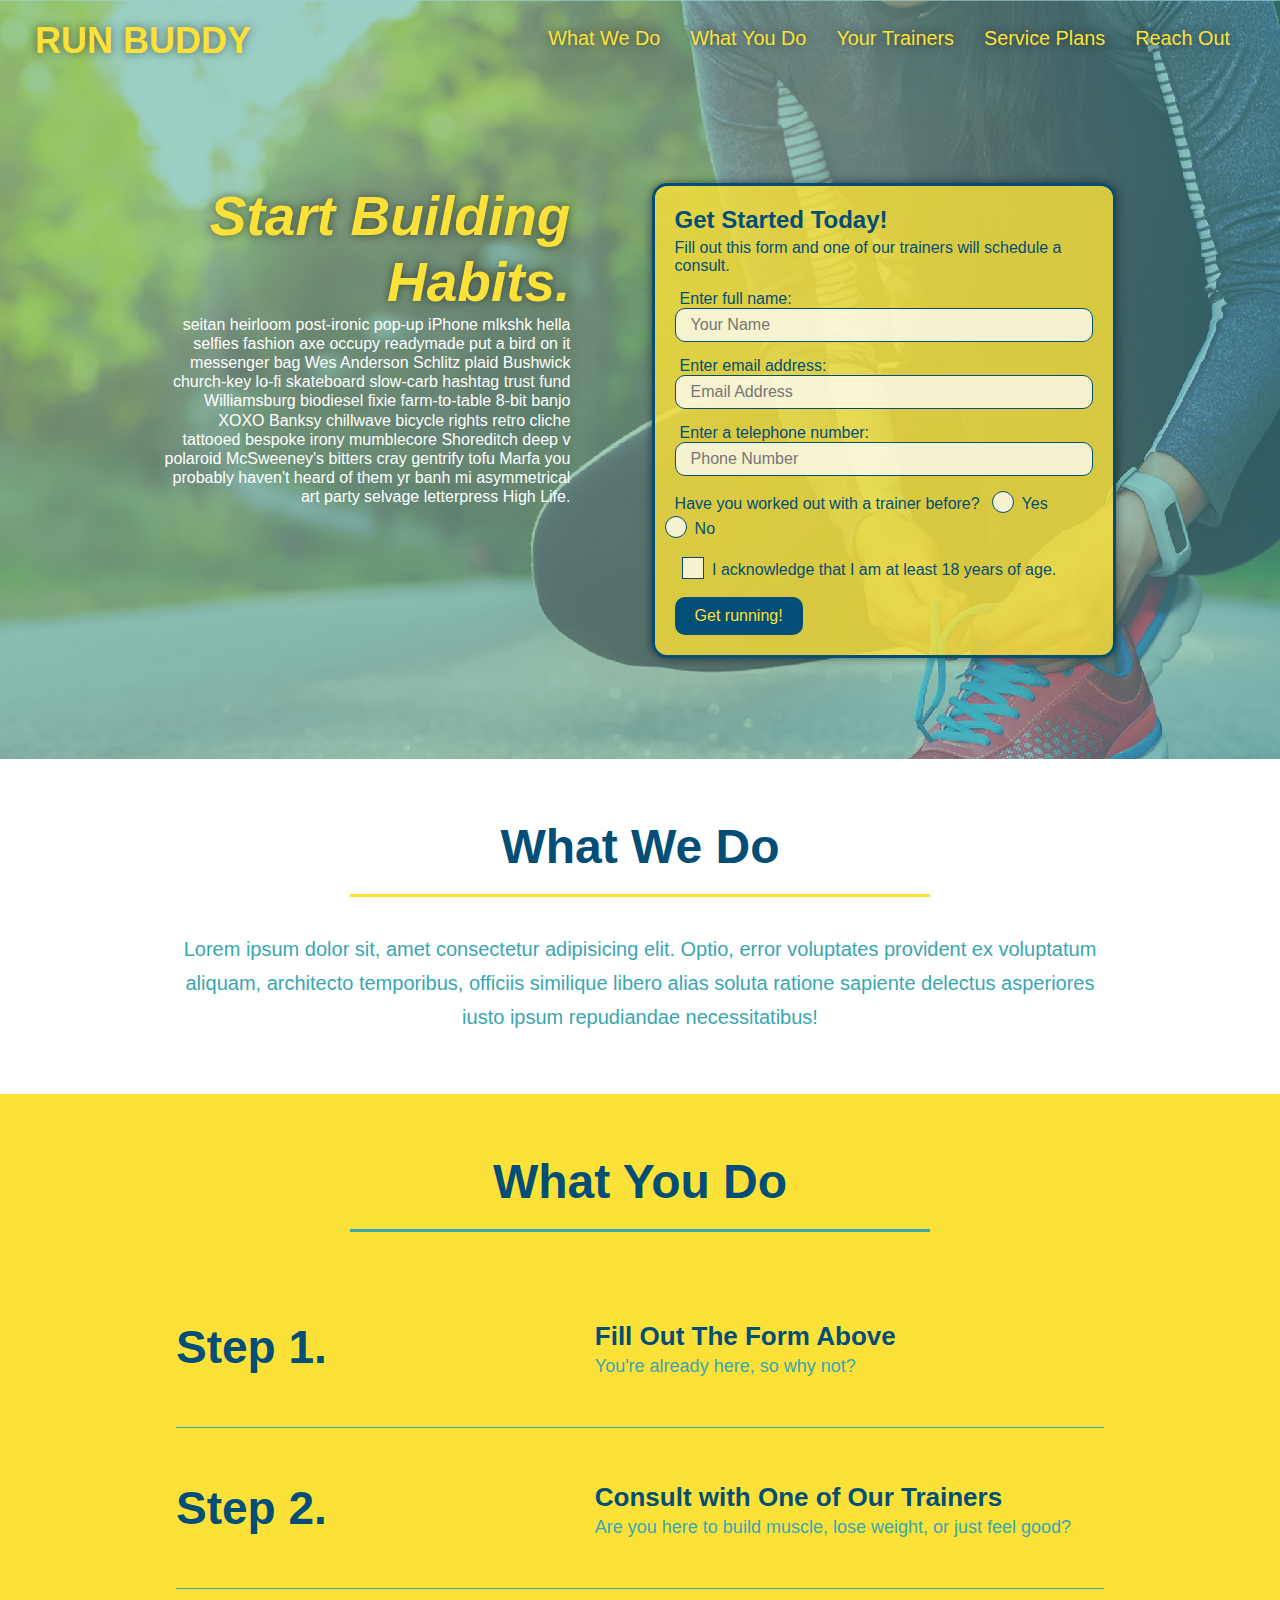
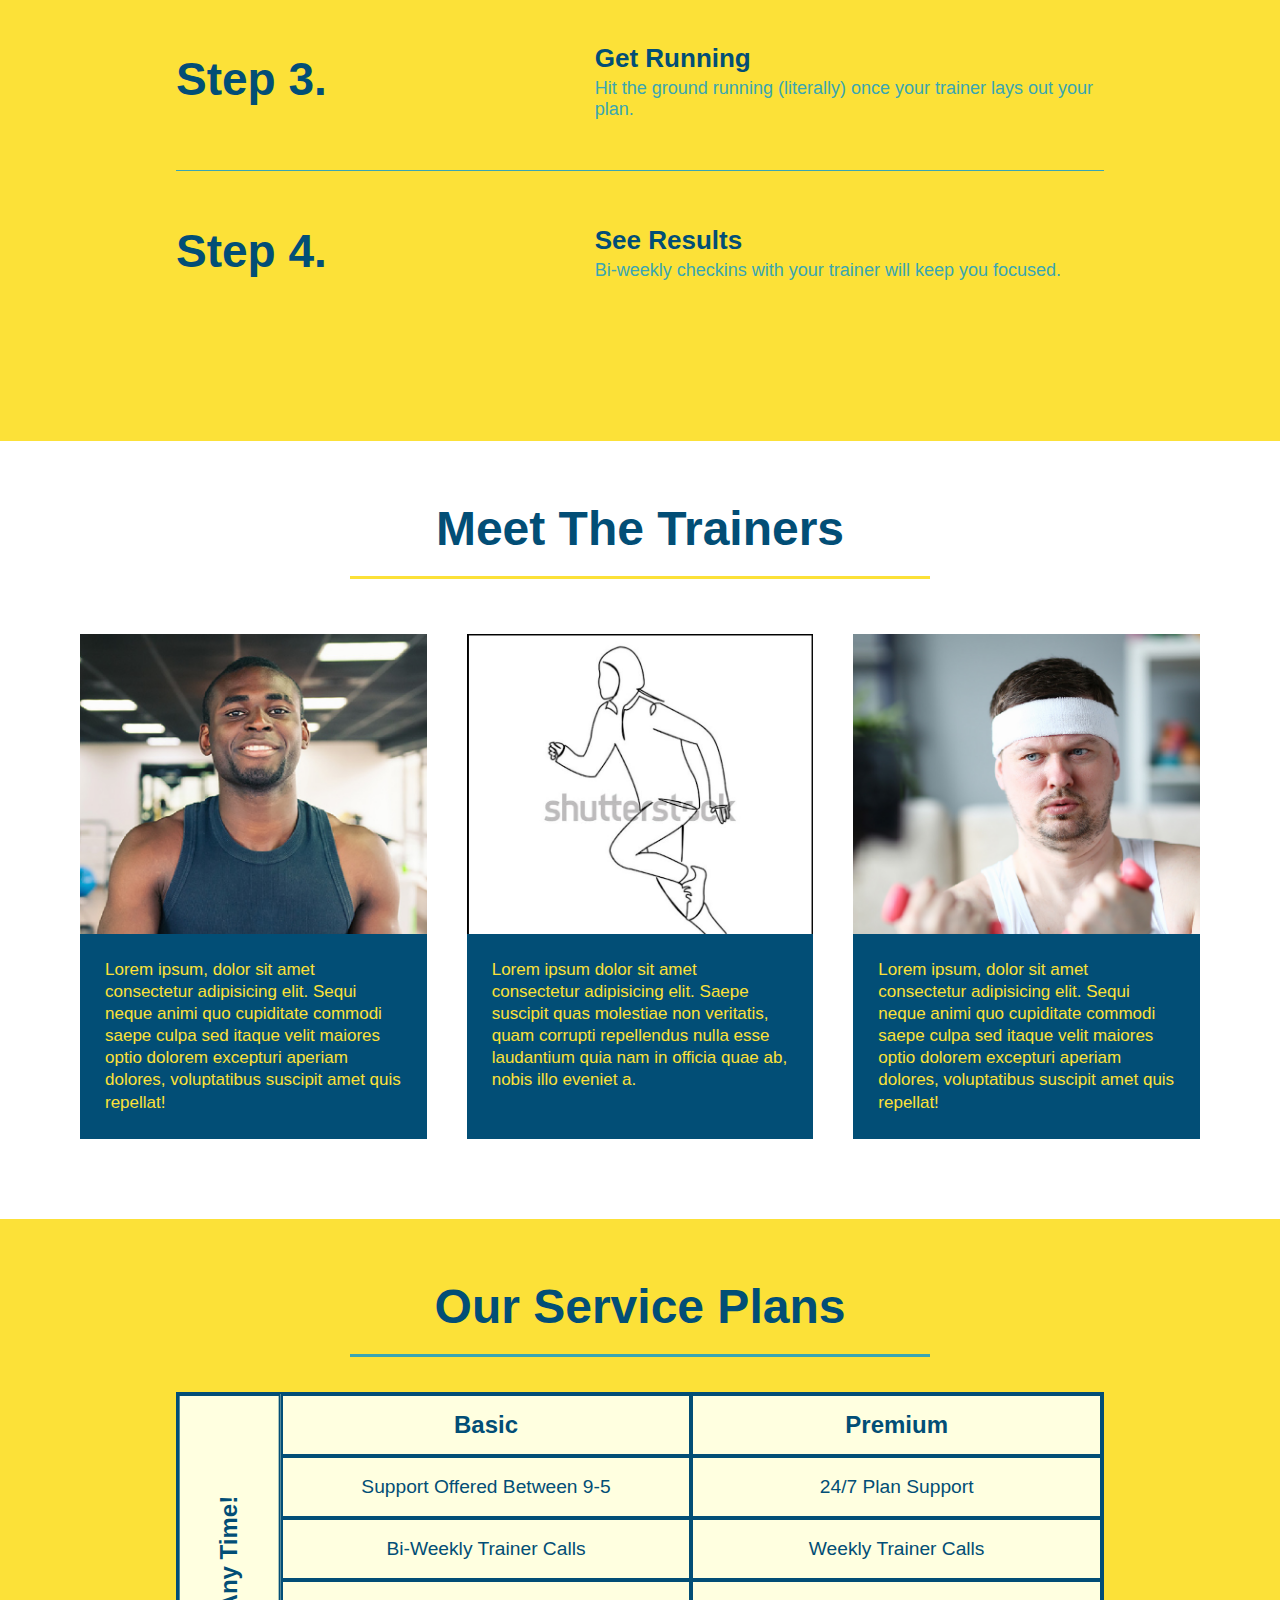
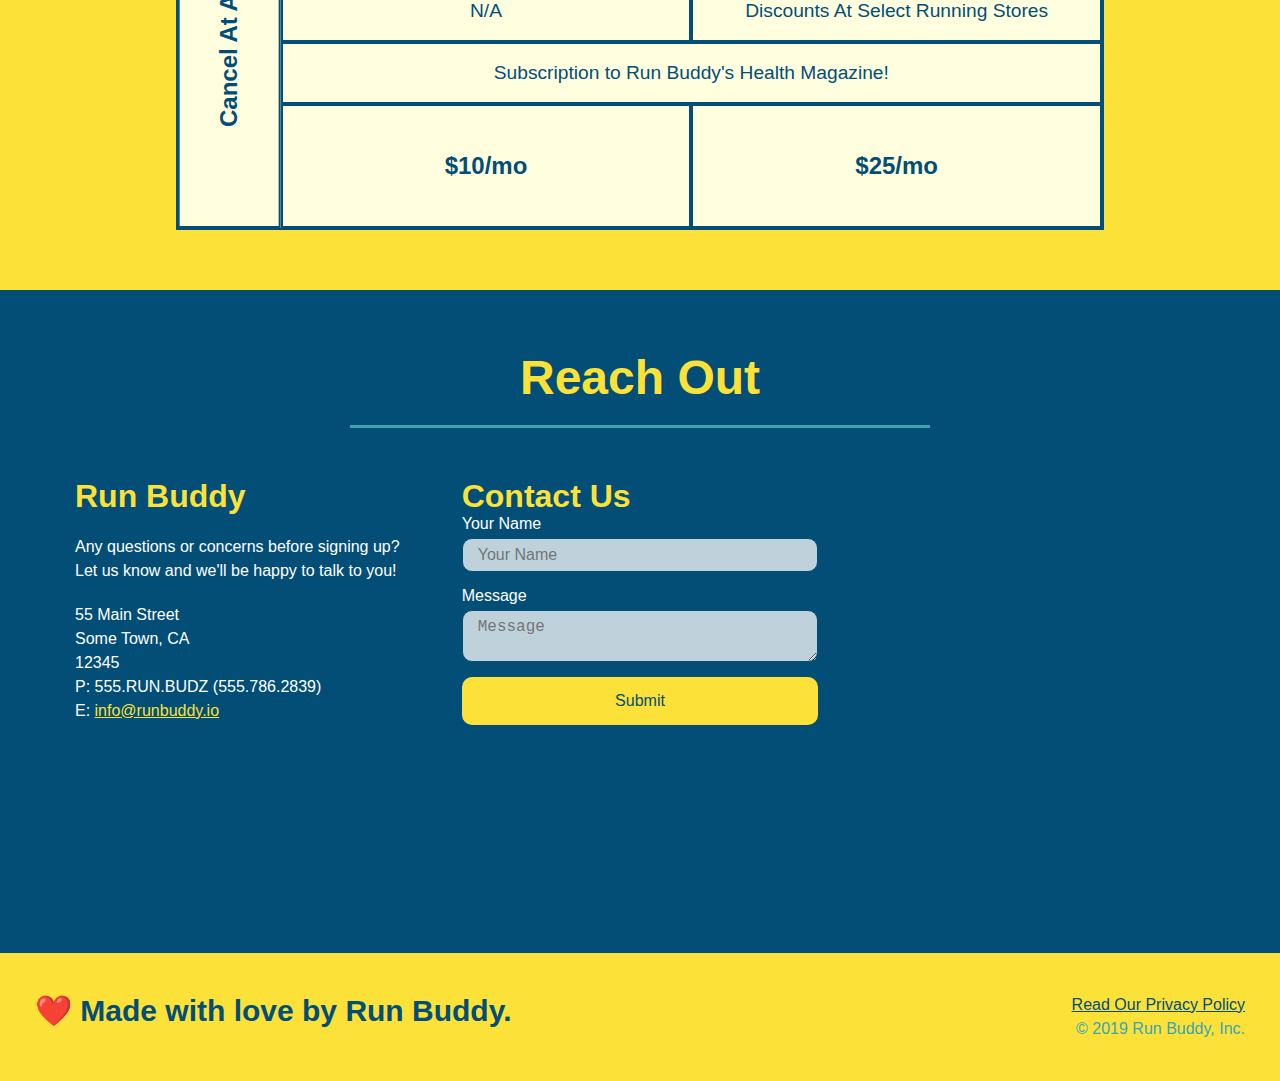
==== commit 734ced2c: "removes secondary styles" ====
--- a/index.html
+++ b/index.html
@@ -3,7 +3,7 @@
   <head>
     <meta charset="UTF-8" />
     <meta name="viewport" content="width=device-width, initial-scale=1.0" />
-    <link rel="stylesheet" href="./assets/css/style.css" />
+    <link rel="stylesheet" href="/assets/css/style.css" />
     <title>Run Buddy</title>
   </head>
   <body>
@@ -133,7 +133,7 @@
           <h3>Step 1.</h3>
           <div class="step-info">
             <div class="step-img">
-              <img src="./assets/images/step-1.svg" alt="" />
+              <img src="/assets/images/step-1.svg" alt="" />
             </div>
             <div class="step-text">
               <h4>Fill Out The Form Above</h4>
@@ -145,7 +145,7 @@
           <h3>Step 2.</h3>
           <div class="step-info">
             <div class="step-img">
-              <img src="./assets/images/step-2.svg" alt="" />
+              <img src="/assets/images/step-2.svg" alt="" />
             </div>
             <div class="step-text">
               <h4>Consult with One of Our Trainers</h4>
@@ -159,7 +159,7 @@
           <h3>Step 3.</h3>
           <div class="step-info">
             <div class="step-img">
-              <img src="./assets/images/step-3.svg" alt="" />
+              <img src="/assets/images/step-3.svg" alt="" />
             </div>
             <div class="step-text">
               <h4>Get Running</h4>
@@ -174,7 +174,7 @@
           <h3>Step 4.</h3>
           <div class="step-info">
             <div class="step-img">
-              <img src="./assets/images/step-4.svg" alt="" />
+              <img src="/assets/images/step-4.svg" alt="" />
             </div>
             <div class="step-text">
               <h4>See Results</h4>
@@ -221,10 +221,10 @@
             <h3>Joanna Gill</h3>
             <h4>Endurance</h4>
             <p>
-              This picture is not a mistake. I replaced the provided image for
-              trainer 2 because it is "too revealing" for my religious beliefs.
-              I already asked Valerie Flores (TA) before doing this, and she's
-              ok with it.
+              Lorem ipsum dolor sit amet consectetur adipisicing elit. Saepe
+              suscipit quas molestiae non veritatis, quam corrupti repellendus
+              nulla esse laudantium quia nam in officia quae ab, nobis illo
+              eveniet a.
             </p>
           </div>
         </article>
@@ -356,7 +356,7 @@
     <footer>
       <h2>❤️ Made with love by Run Buddy.</h2>
       <div>
-        <a href="./privacy-policy.html">Read Our Privacy Policy</a><br />
+        <a href="/privacy-policy.html">Read Our Privacy Policy</a><br />
         &copy; 2019 Run Buddy, Inc.
       </div>
     </footer>
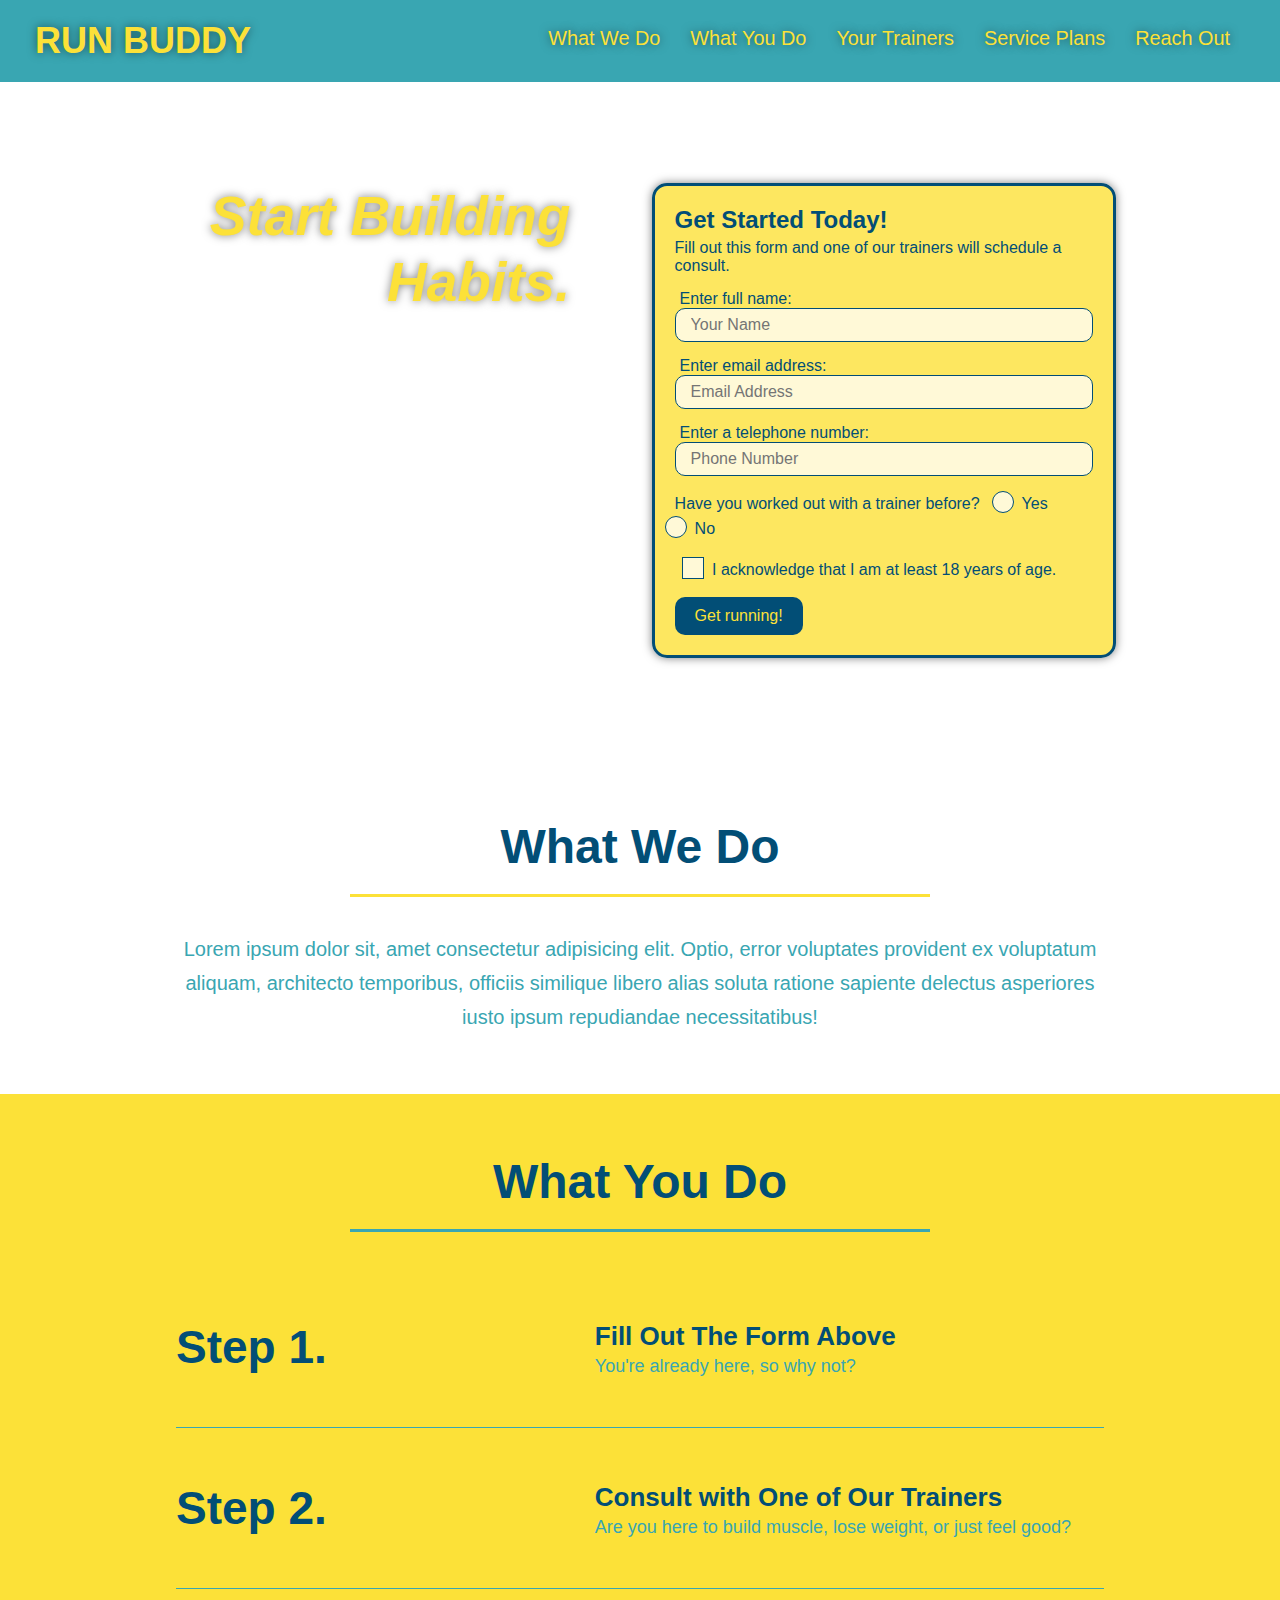
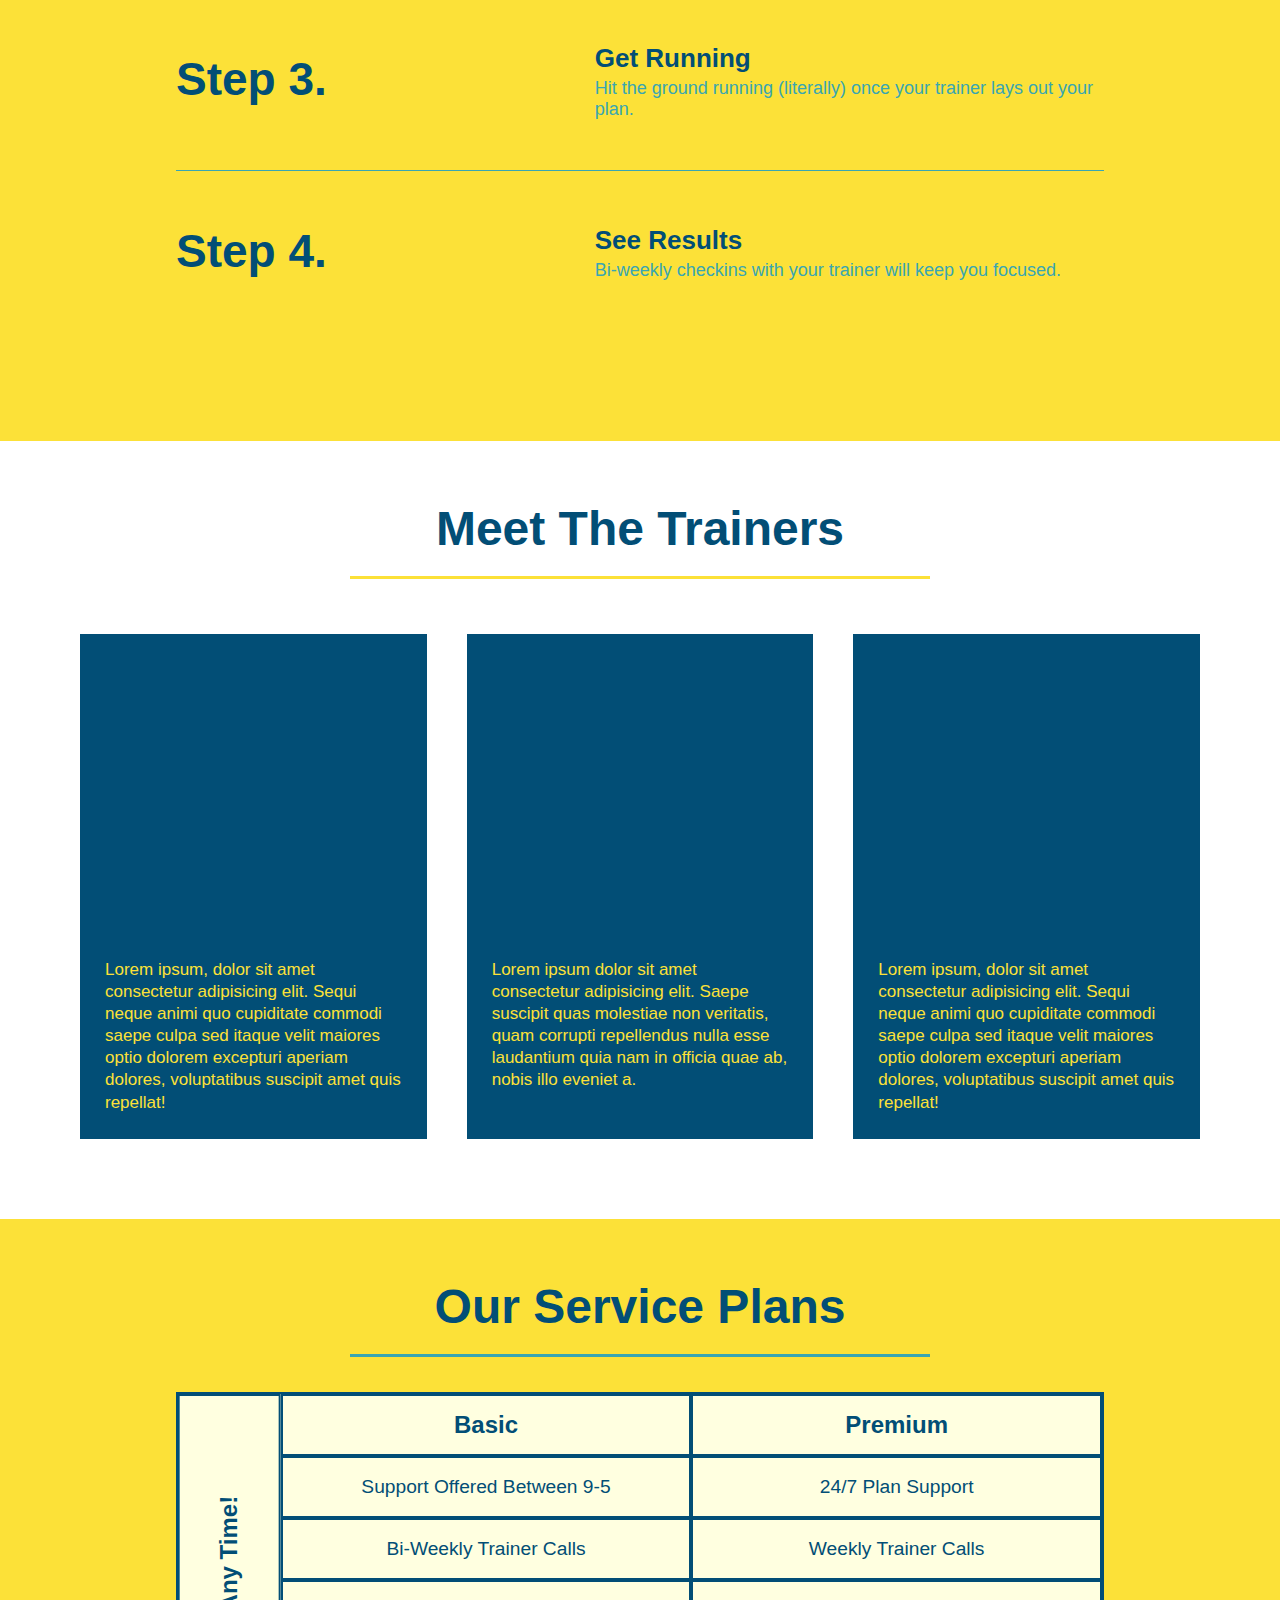
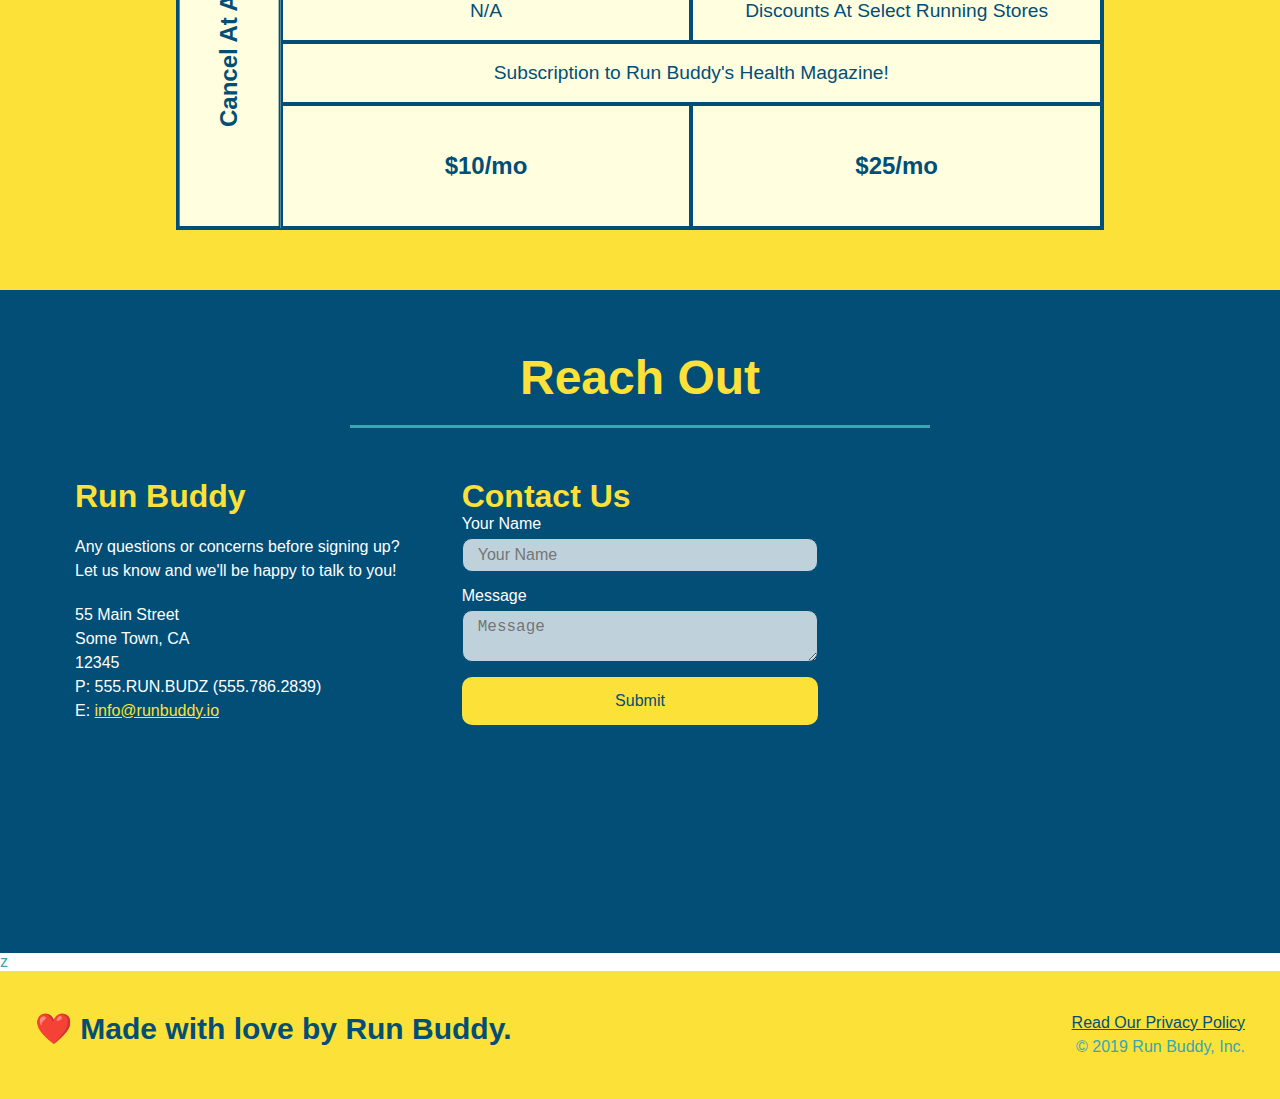
==== commit 50503a3c: "Fixes links" ====
--- a/index.html
+++ b/index.html
@@ -3,7 +3,7 @@
   <head>
     <meta charset="UTF-8" />
     <meta name="viewport" content="width=device-width, initial-scale=1.0" />
-    <link rel="stylesheet" href="/assets/css/style.css" />
+    <link rel="stylesheet" href="./assets/css/style.css" />
     <title>Run Buddy</title>
   </head>
   <body>
@@ -133,7 +133,7 @@
           <h3>Step 1.</h3>
           <div class="step-info">
             <div class="step-img">
-              <img src="/assets/images/step-1.svg" alt="" />
+              <img src="./assets/images/step-1.svg" alt="" />
             </div>
             <div class="step-text">
               <h4>Fill Out The Form Above</h4>
@@ -145,7 +145,7 @@
           <h3>Step 2.</h3>
           <div class="step-info">
             <div class="step-img">
-              <img src="/assets/images/step-2.svg" alt="" />
+              <img src="./assets/images/step-2.svg" alt="" />
             </div>
             <div class="step-text">
               <h4>Consult with One of Our Trainers</h4>
@@ -159,7 +159,7 @@
           <h3>Step 3.</h3>
           <div class="step-info">
             <div class="step-img">
-              <img src="/assets/images/step-3.svg" alt="" />
+              <img src="./assets/images/step-3.svg" alt="" />
             </div>
             <div class="step-text">
               <h4>Get Running</h4>
@@ -174,7 +174,7 @@
           <h3>Step 4.</h3>
           <div class="step-info">
             <div class="step-img">
-              <img src="/assets/images/step-4.svg" alt="" />
+              <img src="./assets/images/step-4.svg" alt="" />
             </div>
             <div class="step-text">
               <h4>See Results</h4>
@@ -351,12 +351,12 @@
         ></iframe>
       </div>
     </section>
-
+    z
     <!-- footer -->
     <footer>
       <h2>❤️ Made with love by Run Buddy.</h2>
       <div>
-        <a href="/privacy-policy.html">Read Our Privacy Policy</a><br />
+        <a href="./privacy-policy.html">Read Our Privacy Policy</a><br />
         &copy; 2019 Run Buddy, Inc.
       </div>
     </footer>
--- a/assets/css/style.css
+++ b/assets/css/style.css
@@ -28,7 +28,7 @@
   top: 0;
   padding: 20px 35px;
   background-color: var(--tertiary-color);
-  background-image: url("../images/hero-bg.jpg");
+  background-image: url('./assets/images/hero-bg.jpg');
   background-size: cover;
   /* background-position: center; */
   background-attachment: fixed;
@@ -113,7 +113,7 @@
   justify-content: center;
   flex-wrap: wrap;
   align-items: flex-start;
-  background-image: url("../images/hero-bg.jpg");
+  background-image: url('./assets/images/hero-bg.jpg');
   background-size: cover;
   /* background-position: center; */
   background-attachment: fixed;
@@ -210,7 +210,7 @@
 
 .checkbox-wrapper label::before,
 .radio-wrapper label::before {
-  content: "";
+  content: '';
   height: 20px;
   width: 20px;
   background: rgba(255, 255, 255, 0.75);
@@ -225,7 +225,7 @@
 }
 
 .radio-wrapper label::after {
-  content: "";
+  content: '';
   width: 20px;
   height: 20px;
   border-radius: 50%;
@@ -241,7 +241,7 @@
 }
 
 .checkbox-wrapper label::after {
-  content: "";
+  content: '';
   height: 6px;
   width: 14px;
   border-left: 2px solid var(--secondary-color);
@@ -259,7 +259,7 @@
 
 .checkbox-wrapper input:checked + label::after,
 .radio-wrapper input:checked + label::after {
-  content: "";
+  content: '';
 }
 /* hero styles end */
 
@@ -373,7 +373,7 @@
 }
 
 .trainer-img::after {
-  content: "";
+  content: '';
   height: 100%;
   width: 100%;
   background: linear-gradient(rgba(252, 225, 56, 0.3), var(--secondary-color));
@@ -412,15 +412,15 @@
 }
 
 .trainer-1 {
-  background-image: url("/assets/images/trainer-1.jpg");
+  background-image: url('./assets/images/trainer-1.jpg');
 }
 
 .trainer-2 {
-  background-image: url("/assets/images/trainer-2.jpg");
+  background-image: url('./assets/images/trainer-2.jpg');
 }
 
 .trainer-3 {
-  background-image: url("/assets/images/trainer-3.jpg");
+  background-image: url('./assets/images/trainer-3.jpg');
 }
 
 .trainer-bio {
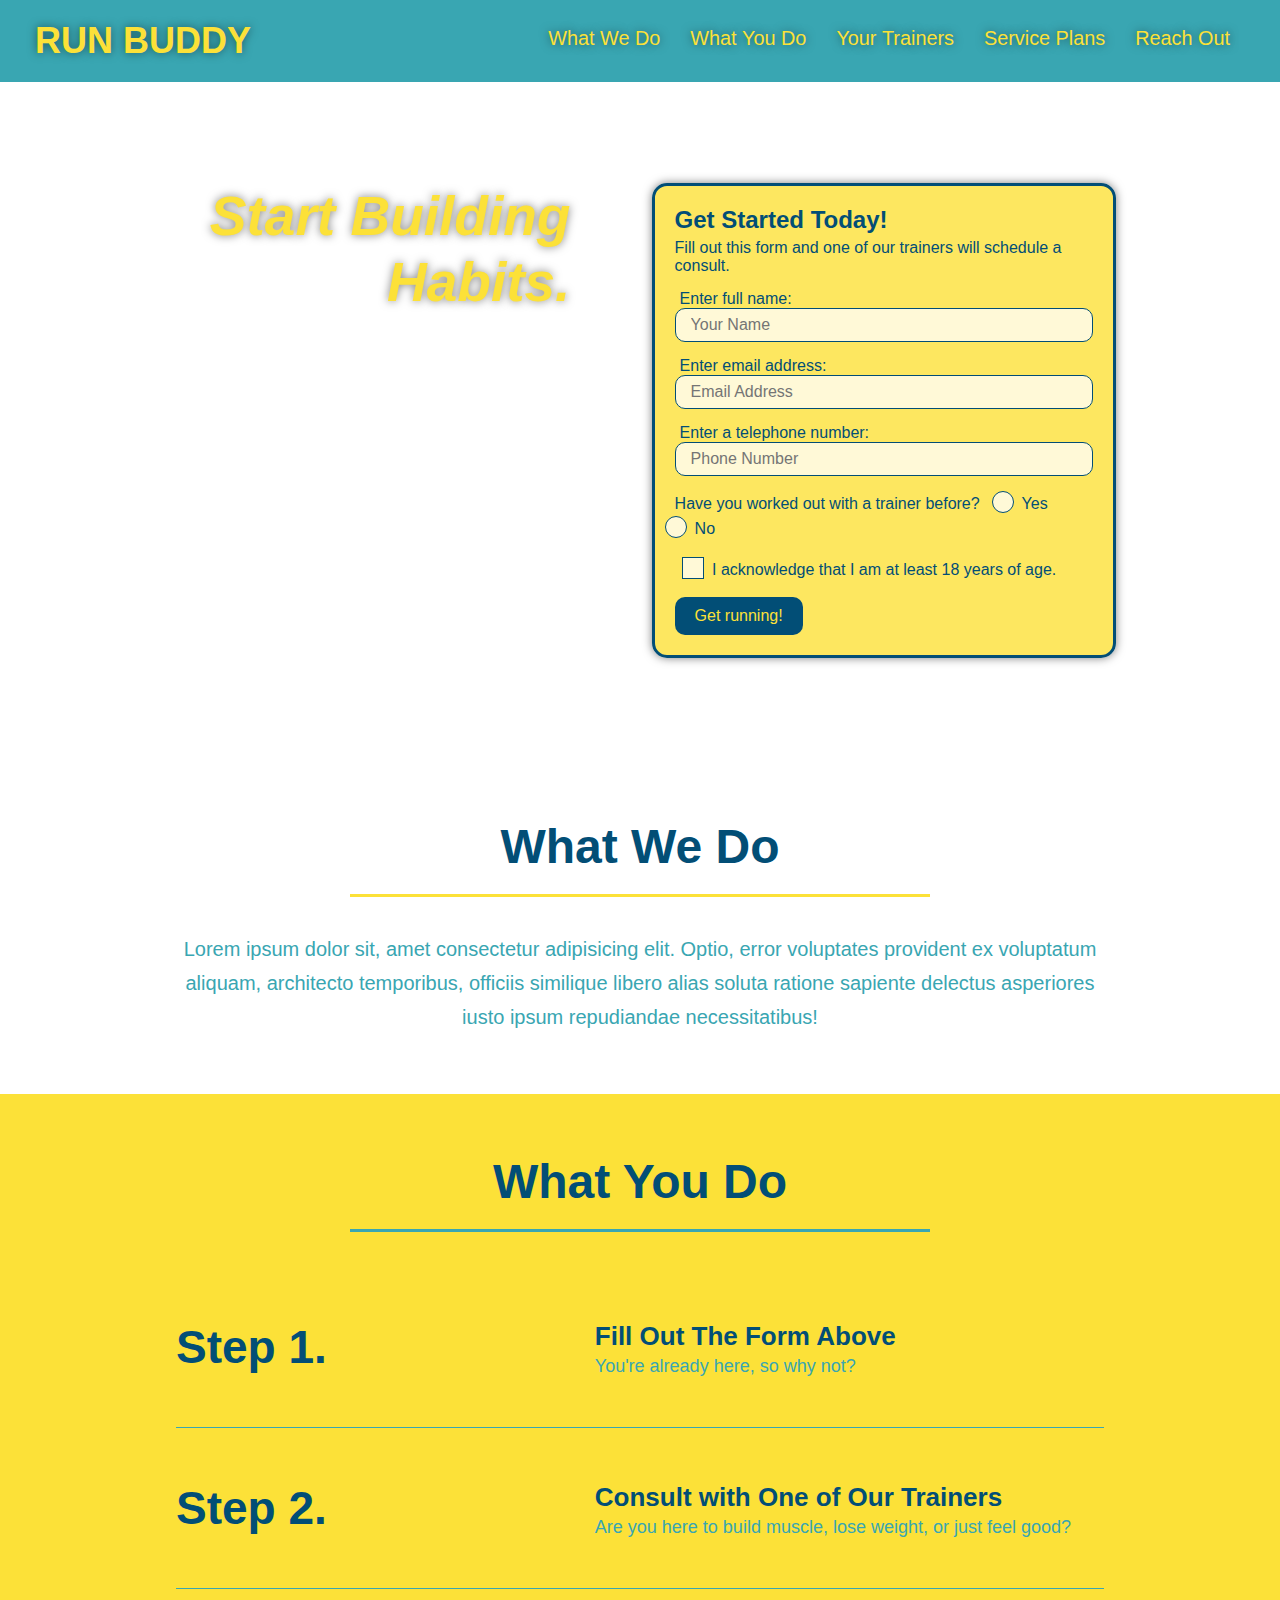
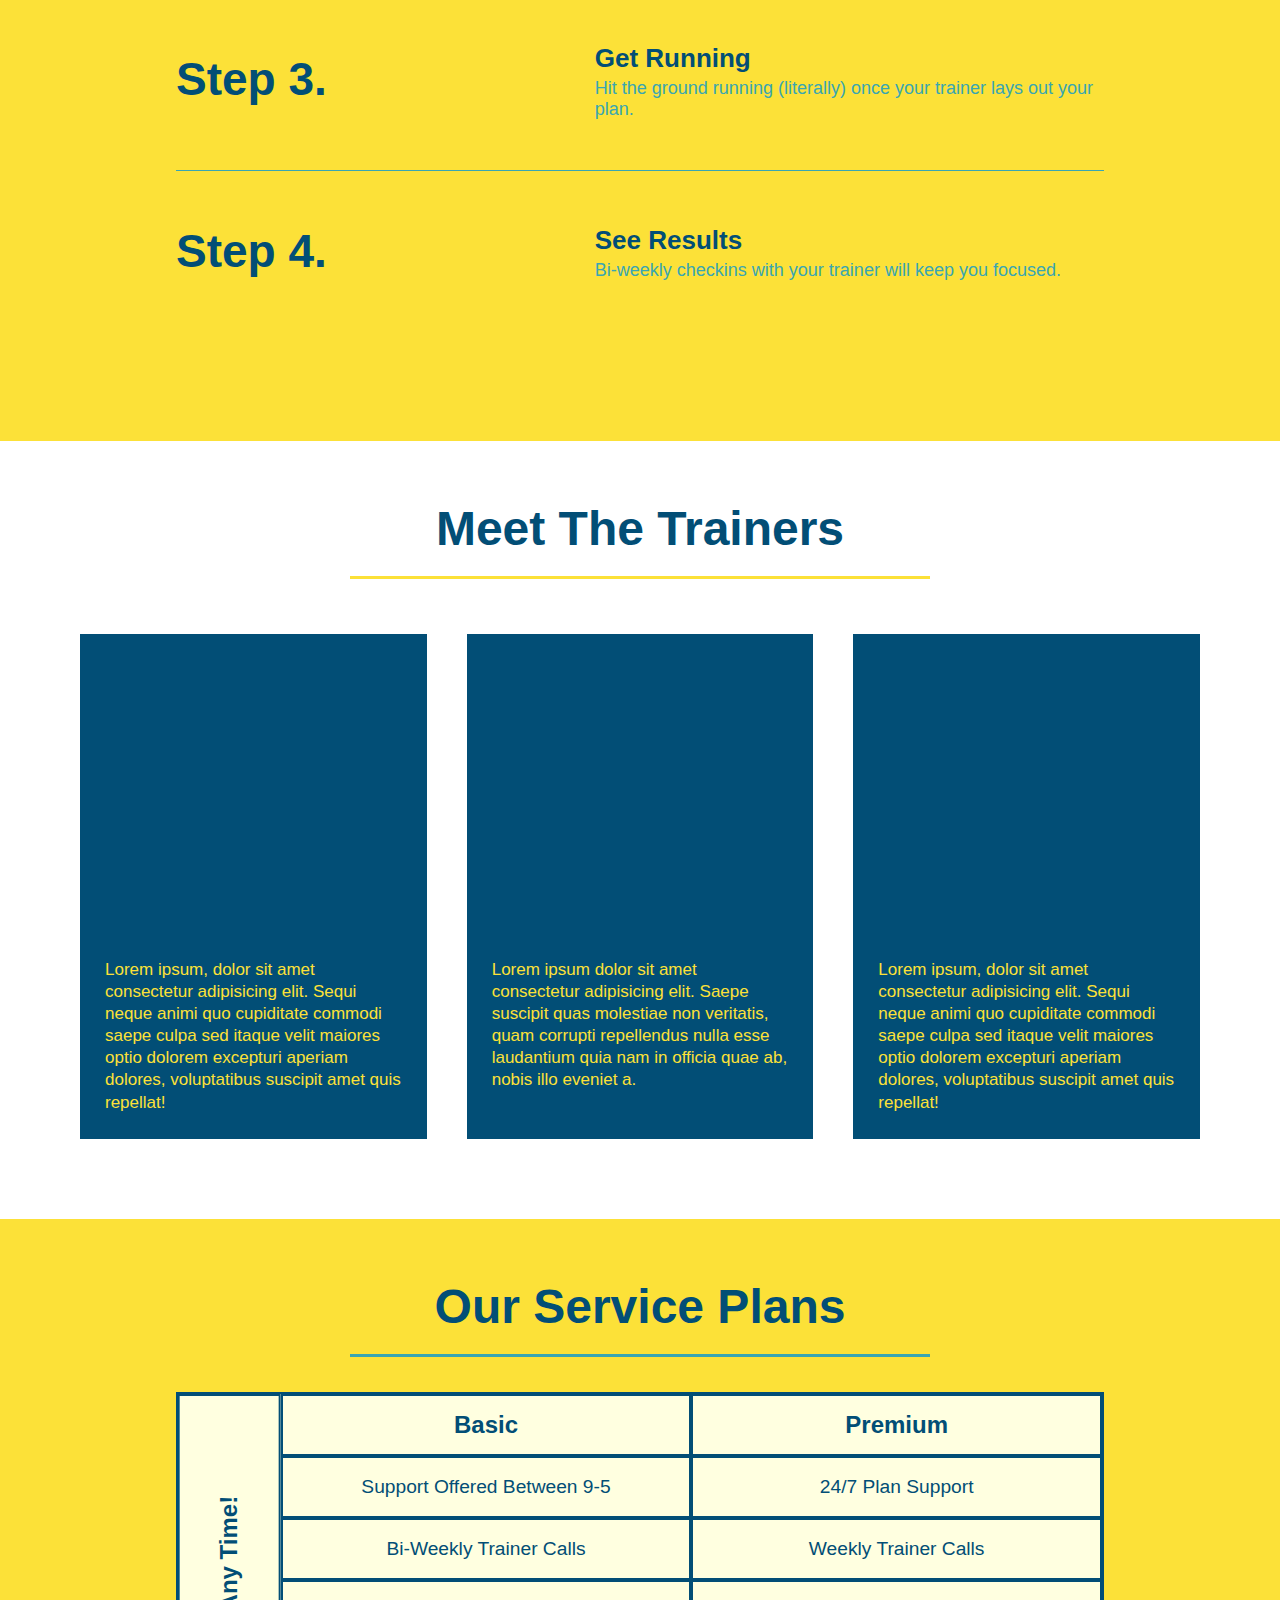
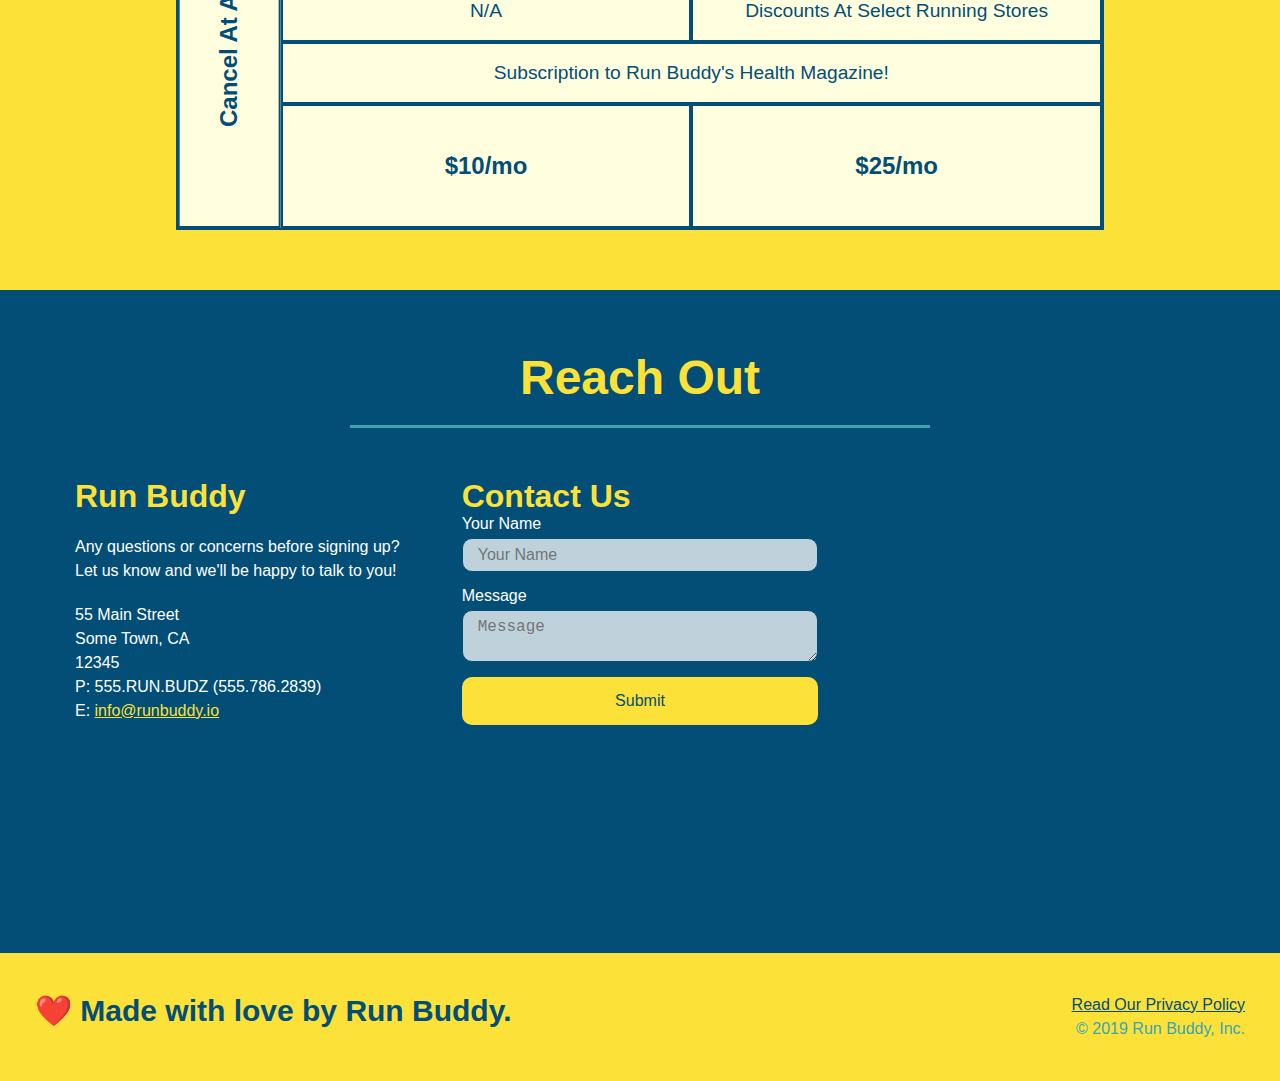
==== commit d8226d67: "Fixes home link" ====
--- a/index.html
+++ b/index.html
@@ -3,14 +3,14 @@
   <head>
     <meta charset="UTF-8" />
     <meta name="viewport" content="width=device-width, initial-scale=1.0" />
-    <link rel="stylesheet" href="./assets/css/style.css" />
+    <link rel="stylesheet" href="/assets/css/style.css" />
     <title>Run Buddy</title>
   </head>
   <body>
     <!-- navigation -->
     <header>
       <h1>
-        <a href="/">RUN BUDDY</a>
+        <a href="#">RUN BUDDY</a>
       </h1>
       <nav>
         <!-- Unordered list element -->
@@ -133,7 +133,7 @@
           <h3>Step 1.</h3>
           <div class="step-info">
             <div class="step-img">
-              <img src="./assets/images/step-1.svg" alt="" />
+              <img src="/assets/images/step-1.svg" alt="" />
             </div>
             <div class="step-text">
               <h4>Fill Out The Form Above</h4>
@@ -145,7 +145,7 @@
           <h3>Step 2.</h3>
           <div class="step-info">
             <div class="step-img">
-              <img src="./assets/images/step-2.svg" alt="" />
+              <img src="/assets/images/step-2.svg" alt="" />
             </div>
             <div class="step-text">
               <h4>Consult with One of Our Trainers</h4>
@@ -159,7 +159,7 @@
           <h3>Step 3.</h3>
           <div class="step-info">
             <div class="step-img">
-              <img src="./assets/images/step-3.svg" alt="" />
+              <img src="/assets/images/step-3.svg" alt="" />
             </div>
             <div class="step-text">
               <h4>Get Running</h4>
@@ -174,7 +174,7 @@
           <h3>Step 4.</h3>
           <div class="step-info">
             <div class="step-img">
-              <img src="./assets/images/step-4.svg" alt="" />
+              <img src="/assets/images/step-4.svg" alt="" />
             </div>
             <div class="step-text">
               <h4>See Results</h4>
@@ -351,12 +351,12 @@
         ></iframe>
       </div>
     </section>
-    z
+
     <!-- footer -->
     <footer>
       <h2>❤️ Made with love by Run Buddy.</h2>
       <div>
-        <a href="./privacy-policy.html">Read Our Privacy Policy</a><br />
+        <a href="/privacy-policy.html">Read Our Privacy Policy</a><br />
         &copy; 2019 Run Buddy, Inc.
       </div>
     </footer>
